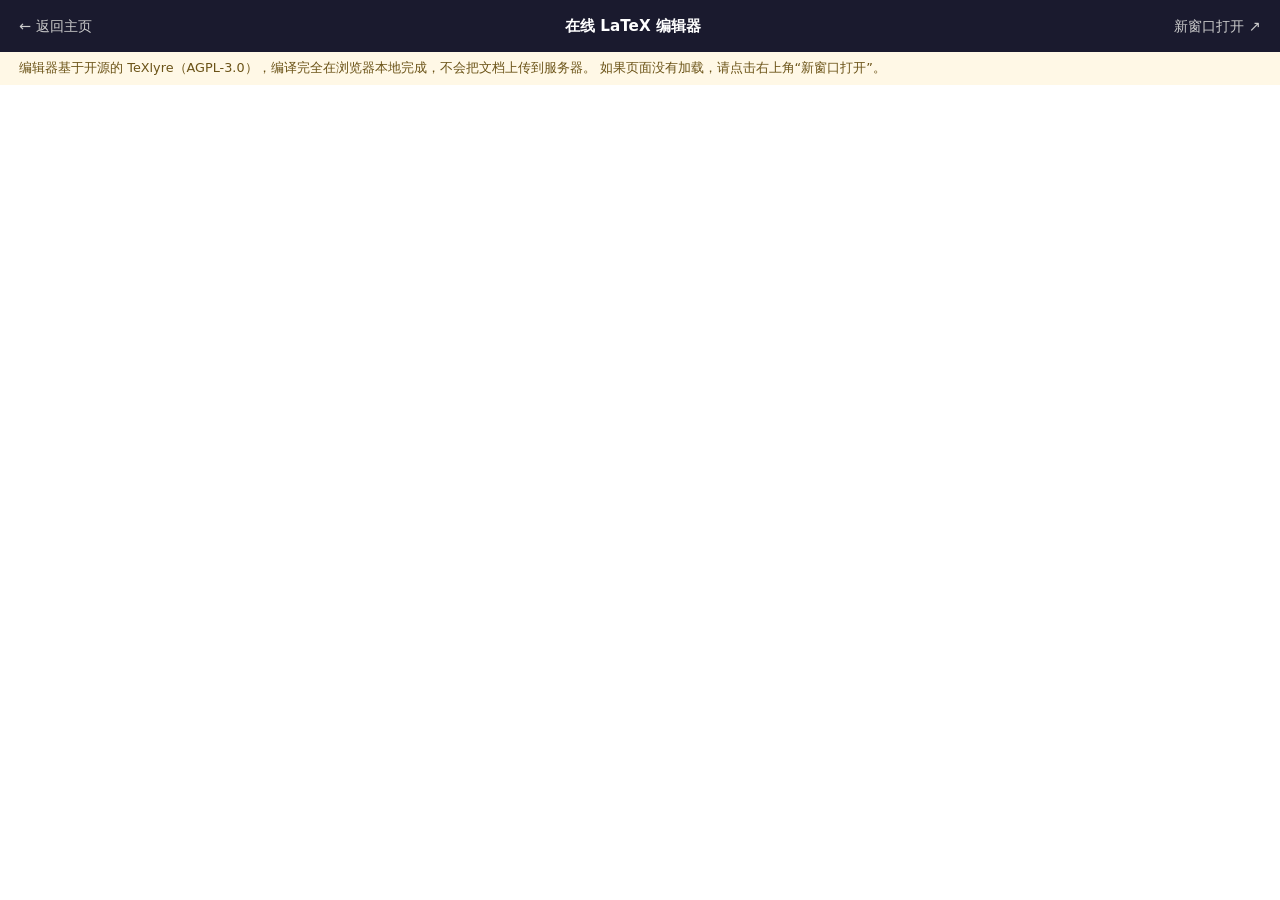
==== latex.html @ 58df98f8 "Add online LaTeX editor page powered by TeXlyre" ====
<!doctype html>
<html lang="zh-CN">
  <head>
    <meta charset="utf-8" />
    <meta name="viewport" content="width=device-width, initial-scale=1" />
    <title>在线 LaTeX 编辑器 - 课题组网站</title>
    <meta name="description" content="在浏览器中直接编写并编译 LaTeX，支持多文件、BibTeX 与 PDF 预览。" />
    <style>
      *, *::before, *::after { box-sizing: border-box; margin: 0; padding: 0; }
      html, body { height: 100%; }
      body {
        font-family: system-ui, -apple-system, "PingFang SC", "Microsoft YaHei", sans-serif;
        background: #f5f5f5; color: #222;
        display: flex; flex-direction: column; min-height: 100%;
      }
      .latex-topbar {
        display: flex; align-items: center; justify-content: space-between;
        gap: 1rem; padding: 0 1.2rem; height: 52px; flex: 0 0 auto;
        background: #1a1a2e; color: #fff;
      }
      .latex-topbar a { color: #ccc; text-decoration: none; font-size: .9rem; white-space: nowrap; }
      .latex-topbar a:hover { color: #fff; }
      .latex-topbar strong { font-size: .95rem; }
      .latex-frame-wrap { flex: 1 1 auto; min-height: 0; position: relative; }
      .latex-frame-wrap iframe {
        position: absolute; inset: 0; width: 100%; height: 100%;
        border: 0; background: #fff;
      }
      .latex-notice { padding: .5rem 1.2rem; background: #fff8e6; color: #6b5317; font-size: .8rem; flex: 0 0 auto; }
      .latex-notice a { color: #1a1a2e; }
      @media (max-width: 720px) {
        .latex-topbar { padding: 0 .8rem; }
        .latex-topbar strong { font-size: .85rem; }
      }
    </style>
  </head>
  <body>
    <header class="latex-topbar" aria-label="LaTeX editor navigation">
      <a href="index.html">← 返回主页</a>
      <strong>在线 LaTeX 编辑器</strong>
      <a href="https://texlyre.github.io/texlyre/" target="_blank" rel="noreferrer">新窗口打开 ↗</a>
    </header>

    <p class="latex-notice">
      编辑器基于开源的 TeXlyre（AGPL-3.0），编译完全在浏览器本地完成，不会把文档上传到服务器。
      如果页面没有加载，请点击右上角“新窗口打开”。
    </p>

    <main class="latex-frame-wrap" aria-label="LaTeX editor">
      <iframe
        src="https://texlyre.github.io/texlyre/"
        title="在线 LaTeX 编辑器"
        allow="clipboard-read; clipboard-write; fullscreen; web-share; encrypted-media"
        referrerpolicy="no-referrer"
        loading="eager"
      ></iframe>
    </main>
  </body>
</html>
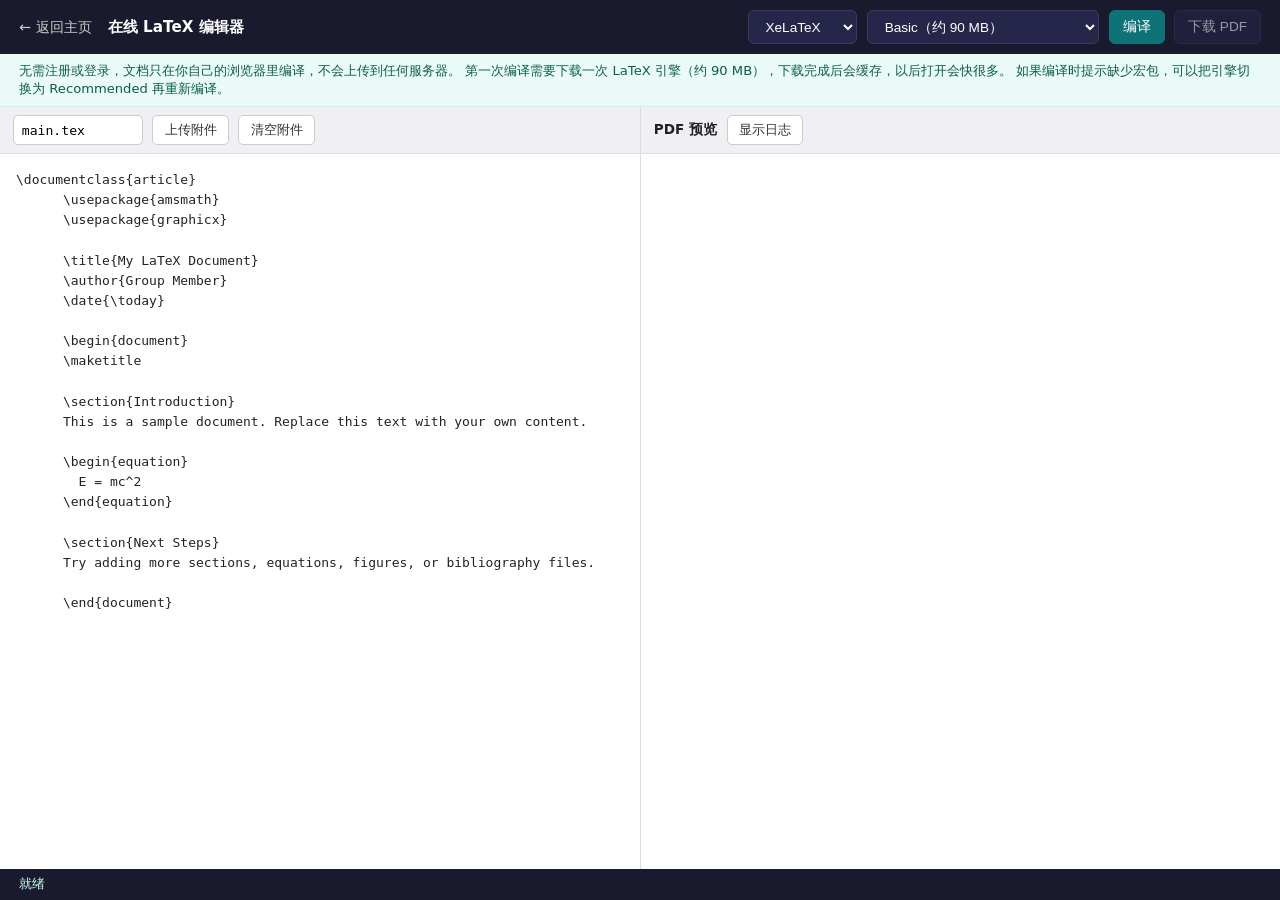
==== commit 6aabe053: "Replace TeXlyre iframe with login-free browser LaTeX editor" ====
--- a/latex.html
+++ b/latex.html
@@ -4,7 +4,10 @@
     <meta charset="utf-8" />
     <meta name="viewport" content="width=device-width, initial-scale=1" />
     <title>在线 LaTeX 编辑器 - 课题组网站</title>
-    <meta name="description" content="在浏览器中直接编写并编译 LaTeX，支持多文件、BibTeX 与 PDF 预览。" />
+    <meta
+      name="description"
+      content="无需登录的在线 LaTeX 编辑器：浏览器本地编译，支持多文件、BibTeX 与 PDF 预览。"
+    />
     <style>
       *, *::before, *::after { box-sizing: border-box; margin: 0; padding: 0; }
       html, body { height: 100%; }
@@ -13,47 +16,482 @@
         background: #f5f5f5; color: #222;
         display: flex; flex-direction: column; min-height: 100%;
       }
-      .latex-topbar {
+
+      /* top bar */
+      .topbar {
         display: flex; align-items: center; justify-content: space-between;
-        gap: 1rem; padding: 0 1.2rem; height: 52px; flex: 0 0 auto;
-        background: #1a1a2e; color: #fff;
-      }
-      .latex-topbar a { color: #ccc; text-decoration: none; font-size: .9rem; white-space: nowrap; }
-      .latex-topbar a:hover { color: #fff; }
-      .latex-topbar strong { font-size: .95rem; }
-      .latex-frame-wrap { flex: 1 1 auto; min-height: 0; position: relative; }
-      .latex-frame-wrap iframe {
-        position: absolute; inset: 0; width: 100%; height: 100%;
-        border: 0; background: #fff;
-      }
-      .latex-notice { padding: .5rem 1.2rem; background: #fff8e6; color: #6b5317; font-size: .8rem; flex: 0 0 auto; }
-      .latex-notice a { color: #1a1a2e; }
-      @media (max-width: 720px) {
-        .latex-topbar { padding: 0 .8rem; }
-        .latex-topbar strong { font-size: .85rem; }
+        gap: 1rem; padding: 0 1.2rem; height: 54px; flex: 0 0 auto;
+        background: #1a1a2e; color: #fff; flex-wrap: wrap;
+      }
+      .topbar-left { display: flex; align-items: center; gap: 1rem; min-width: 0; }
+      .topbar-left a { color: #ccc; text-decoration: none; font-size: .9rem; white-space: nowrap; }
+      .topbar-left a:hover { color: #fff; }
+      .topbar-left strong { font-size: .95rem; white-space: nowrap; }
+      .topbar-controls { display: flex; align-items: center; gap: .6rem; flex-wrap: wrap; }
+      .topbar-controls select, .topbar-controls button {
+        height: 34px; padding: 0 .8rem; border: 1px solid #3a3a5e; border-radius: 6px;
+        background: #26264a; color: #fff; font-size: .85rem; cursor: pointer;
+      }
+      .topbar-controls select:hover, .topbar-controls button:hover { background: #32325e; }
+      .topbar-controls button.primary { background: #0d7377; border-color: #0d7377; }
+      .topbar-controls button.primary:hover { background: #0b868a; }
+      .topbar-controls button:disabled { opacity: .55; cursor: wait; }
+
+      /* notice */
+      .notice {
+        padding: .5rem 1.2rem; background: #eafaf6; color: #0b5d50;
+        font-size: .82rem; flex: 0 0 auto; border-bottom: 1px solid #d6eee8;
+      }
+
+      /* workspace */
+      .workspace { flex: 1 1 auto; min-height: 0; display: flex; }
+      .pane {
+        flex: 1 1 50%; min-width: 0; display: flex; flex-direction: column;
+        background: #fff;
+      }
+      .pane + .pane { border-left: 1px solid #ddd; }
+      .pane-header {
+        display: flex; align-items: center; gap: .6rem;
+        padding: .5rem .8rem; background: #f0f0f4; border-bottom: 1px solid #ddd;
+        font-size: .85rem; flex: 0 0 auto;
+      }
+      .pane-header input[type="text"] {
+        height: 30px; padding: 0 .5rem; border: 1px solid #ccc; border-radius: 5px;
+        font-size: .82rem; width: 130px; font-family: ui-monospace, SFMono-Regular, Menlo, monospace;
+      }
+      .pane-header button, .pane-header label.btn {
+        height: 30px; padding: 0 .7rem; border: 1px solid #ccc; border-radius: 5px;
+        background: #fff; color: #333; font-size: .8rem; cursor: pointer;
+        display: inline-flex; align-items: center; gap: .3rem;
+      }
+      .pane-header button:hover, .pane-header label.btn:hover { background: #f7f7f7; }
+
+      #source {
+        flex: 1 1 auto; min-height: 0; width: 100%; resize: none; border: 0;
+        padding: 1rem; font-family: ui-monospace, SFMono-Regular, Menlo, Consolas, monospace;
+        font-size: 13px; line-height: 1.55; color: #1f2328; outline: none;
+        white-space: pre; overflow: auto; tab-size: 2;
+      }
+
+      .file-list {
+        flex: 0 1 auto; max-height: 140px; overflow: auto; border-top: 1px solid #eee;
+        padding: .4rem .8rem; font-size: .8rem; background: #fafafa;
+      }
+      .file-list:empty { display: none; }
+      .file-item {
+        display: flex; align-items: center; justify-content: space-between;
+        gap: .6rem; padding: .2rem 0; border-bottom: 1px dashed #eee;
+      }
+      .file-item span { overflow: hidden; text-overflow: ellipsis; white-space: nowrap; }
+      .file-item button {
+        border: 0; background: transparent; color: #b23b3b; cursor: pointer;
+        font-size: .78rem; padding: .1rem .3rem;
+      }
+
+      .preview-wrap { flex: 1 1 auto; min-height: 0; position: relative; background: #fff; }
+      #pdfPreview { position: absolute; inset: 0; width: 100%; height: 100%; border: 0; }
+      #log {
+        position: absolute; inset: 0; padding: .8rem; overflow: auto; background: #111;
+        color: #d6f5d6; font-family: ui-monospace, SFMono-Regular, Menlo, monospace;
+        font-size: 12px; line-height: 1.5; white-space: pre-wrap; display: none;
+      }
+
+      /* status */
+      .statusbar {
+        display: flex; align-items: center; justify-content: space-between; gap: 1rem;
+        padding: .45rem 1.2rem; background: #1a1a2e; color: #cfe; font-size: .8rem;
+        flex: 0 0 auto;
+      }
+      .statusbar .error { color: #ff9b9b; }
+      .statusbar .ok { color: #8ef0c0; }
+      #progress { color: #ffd479; }
+
+      @media (max-width: 820px) {
+        .workspace { flex-direction: column; }
+        .pane + .pane { border-left: 0; border-top: 1px solid #ddd; }
+        .pane { flex: 1 1 50%; }
+        .topbar { padding: .5rem .8rem; }
       }
     </style>
   </head>
   <body>
-    <header class="latex-topbar" aria-label="LaTeX editor navigation">
-      <a href="index.html">← 返回主页</a>
-      <strong>在线 LaTeX 编辑器</strong>
-      <a href="https://texlyre.github.io/texlyre/" target="_blank" rel="noreferrer">新窗口打开 ↗</a>
+    <header class="topbar" aria-label="LaTeX editor navigation">
+      <div class="topbar-left">
+        <a href="index.html">← 返回主页</a>
+        <strong>在线 LaTeX 编辑器</strong>
+      </div>
+      <div class="topbar-controls">
+        <select id="engine" aria-label="LaTeX engine">
+          <option value="xelatex">XeLaTeX</option>
+          <option value="pdflatex">pdfLaTeX</option>
+          <option value="lualatex">LuaLaTeX</option>
+        </select>
+        <select id="bundle" aria-label="TeX Live bundle">
+          <option value="basic">Basic（约 90 MB）</option>
+          <option value="recommended">Recommended（约 200 MB）</option>
+        </select>
+        <button id="compileBtn" class="primary" type="button">编译</button>
+        <button id="downloadBtn" type="button" disabled>下载 PDF</button>
+      </div>
     </header>
 
-    <p class="latex-notice">
-      编辑器基于开源的 TeXlyre（AGPL-3.0），编译完全在浏览器本地完成，不会把文档上传到服务器。
-      如果页面没有加载，请点击右上角“新窗口打开”。
+    <p class="notice">
+      无需注册或登录，文档只在你自己的浏览器里编译，不会上传到任何服务器。
+      第一次编译需要下载一次 LaTeX 引擎（约 90 MB），下载完成后会缓存，以后打开会快很多。
+      如果编译时提示缺少宏包，可以把引擎切换为 Recommended 再重新编译。
     </p>
 
-    <main class="latex-frame-wrap" aria-label="LaTeX editor">
-      <iframe
-        src="https://texlyre.github.io/texlyre/"
-        title="在线 LaTeX 编辑器"
-        allow="clipboard-read; clipboard-write; fullscreen; web-share; encrypted-media"
-        referrerpolicy="no-referrer"
-        loading="eager"
-      ></iframe>
+    <main class="workspace" aria-label="LaTeX editor workspace">
+      <section class="pane" aria-label="Editor">
+        <div class="pane-header">
+          <input id="mainFilename" type="text" value="main.tex" aria-label="Main file name" />
+          <label class="btn" for="uploadInput">上传附件</label>
+          <button id="clearFilesBtn" type="button">清空附件</button>
+        </div>
+        <textarea
+          id="source"
+          spellcheck="false"
+          aria-label="LaTeX source"
+        ></textarea>
+        <div id="fileList" class="file-list" aria-label="Uploaded files"></div>
+      </section>
+
+      <section class="pane" aria-label="Preview">
+        <div class="pane-header">
+          <strong>PDF 预览</strong>
+          <button id="toggleLogBtn" type="button">显示日志</button>
+        </div>
+        <div class="preview-wrap">
+          <iframe id="pdfPreview" title="PDF preview"></iframe>
+          <pre id="log" aria-label="Compile log"></pre>
+        </div>
+      </section>
     </main>
+
+    <footer class="statusbar">
+      <span id="status">就绪</span>
+      <span id="progress"></span>
+    </footer>
+
+    <input id="uploadInput" type="file" multiple hidden />
+
+    <script type="module">
+      import {
+        BusyTexRunner,
+        XeLatex,
+        PdfLatex,
+        LuaLatex,
+      } from "./assets/texlyre-busytex/index.js";
+
+      const $ = (id) => document.getElementById(id);
+      const CORE_BASE = "https://texlyre.github.io/texlyre/core/busytex";
+      const BUNDLES = {
+        basic: {
+          label: "Basic",
+          url: `${CORE_BASE}/texlive-basic.js`,
+        },
+        recommended: {
+          label: "Recommended",
+          url: `${CORE_BASE}/texlive-recommended.js`,
+        },
+      };
+      const STORAGE_KEY = "group-latex-draft-v1";
+
+      const SAMPLE = `\\documentclass{article}
+      \\usepackage{amsmath}
+      \\usepackage{graphicx}
+
+      \\title{My LaTeX Document}
+      \\author{Group Member}
+      \\date{\\today}
+
+      \\begin{document}
+      \\maketitle
+
+      \\section{Introduction}
+      This is a sample document. Replace this text with your own content.
+
+      \\begin{equation}
+        E = mc^2
+      \\end{equation}
+
+      \\section{Next Steps}
+      Try adding more sections, equations, figures, or bibliography files.
+
+      \\end{document}`;
+
+      let runner = null;
+      let runnerBundle = null;
+      let extraFiles = [];
+      let currentPdfUrl = null;
+      let compileStart = 0;
+      let saveTimer = null;
+
+      function setStatus(text, kind = "") {
+        const el = $("status");
+        el.textContent = text;
+        el.className = kind;
+      }
+
+      function setProgress(text) {
+        $("progress").textContent = text || "";
+      }
+
+      function loadDraft() {
+        try {
+          const raw = localStorage.getItem(STORAGE_KEY);
+          if (!raw) return false;
+          const data = JSON.parse(raw);
+          if (typeof data.source === "string") {
+            $("source").value = data.source;
+            $("mainFilename").value = data.mainFilename || "main.tex";
+            extraFiles = Array.isArray(data.extraFiles)
+              ? data.extraFiles.filter((f) => typeof f.content === "string")
+              : [];
+            renderFileList();
+            return true;
+          }
+        } catch (error) {
+          console.warn("Failed to restore draft:", error);
+        }
+        return false;
+      }
+
+      function saveDraft() {
+        const payload = {
+          source: $("source").value,
+          mainFilename: $("mainFilename").value || "main.tex",
+          extraFiles: extraFiles.filter((f) => typeof f.content === "string"),
+        };
+        try {
+          localStorage.setItem(STORAGE_KEY, JSON.stringify(payload));
+        } catch (error) {
+          console.warn("Failed to save draft:", error);
+        }
+      }
+
+      function scheduleSave() {
+        clearTimeout(saveTimer);
+        saveTimer = setTimeout(saveDraft, 500);
+      }
+
+      function renderFileList() {
+        const list = $("fileList");
+        list.textContent = "";
+        extraFiles.forEach((file, index) => {
+          const item = document.createElement("div");
+          item.className = "file-item";
+          const size = file.size
+            ? `${(file.size / 1024).toFixed(1)} KB`
+            : "";
+          const nameSpan = document.createElement("span");
+          nameSpan.textContent = `${file.name} ${size}`;
+          item.appendChild(nameSpan);
+          const remove = document.createElement("button");
+          remove.type = "button";
+          remove.textContent = "移除";
+          remove.addEventListener("click", () => {
+            extraFiles.splice(index, 1);
+            renderFileList();
+            scheduleSave();
+          });
+          item.appendChild(remove);
+          list.appendChild(item);
+        });
+        $("clearFilesBtn").disabled = extraFiles.length === 0;
+      }
+
+      function isTextFile(file) {
+        return (
+          file.type.startsWith("text/") ||
+          /\.(tex|bib|cls|sty|txt|log|json|csv|md|yml|yaml|xml|html)$/i.test(
+            file.name,
+          )
+        );
+      }
+
+      async function addUploadedFiles(fileList) {
+        for (const file of fileList) {
+          try {
+            if (isTextFile(file)) {
+              const content = await file.text();
+              extraFiles.push({ name: file.name, content, size: file.size });
+            } else {
+              const buffer = await file.arrayBuffer();
+              extraFiles.push({
+                name: file.name,
+                content: new Uint8Array(buffer),
+                size: file.size,
+              });
+            }
+          } catch (error) {
+            console.warn("Failed to read uploaded file:", file.name, error);
+          }
+        }
+        renderFileList();
+        scheduleSave();
+        setStatus(`已添加 ${fileList.length} 个附件`, "ok");
+      }
+
+      async function getRunner() {
+        const bundle = $("bundle").value;
+        if (runner && runnerBundle === bundle) return runner;
+
+        if (runner) {
+          runner.terminate();
+          runner = null;
+        }
+
+        setStatus("正在准备 LaTeX 编译引擎…");
+        setProgress("首次使用需要下载引擎，请耐心等待");
+
+        const config = {
+          busytexBasePath: CORE_BASE,
+          preloadDataPackages: [BUNDLES[bundle].url],
+          verbose: true,
+          onDownloadProgress: (p) => {
+            if (p.percent < 100) {
+              setProgress(`正在下载 ${BUNDLES[bundle].label} 引擎：${p.percent}%`);
+            } else {
+              setProgress("引擎下载完成");
+            }
+          },
+        };
+
+        runner = new BusyTexRunner(config);
+        runnerBundle = bundle;
+
+        try {
+          await runner.initialize(true);
+        } catch (error) {
+          console.warn("Worker init failed, falling back to direct init:", error);
+          runner.terminate();
+          runner = new BusyTexRunner(config);
+          await runner.initialize(false);
+        }
+
+        setStatus("编译引擎已就绪，可以开始编译", "ok");
+        setProgress("");
+        return runner;
+      }
+
+      async function compile() {
+        const compileBtn = $("compileBtn");
+        const downloadBtn = $("downloadBtn");
+        const source = $("source").value.trim();
+
+        if (!source) {
+          setStatus("请先输入 LaTeX 代码", "error");
+          return;
+        }
+
+        compileBtn.disabled = true;
+        downloadBtn.disabled = true;
+        setStatus("正在编译…");
+        setProgress("首次编译会稍慢");
+        $("log").textContent = "";
+        $("log").style.display = "none";
+        $("toggleLogBtn").textContent = "显示日志";
+
+        try {
+          const r = await getRunner();
+          const engine = $("engine").value;
+          const tool =
+            engine === "xelatex"
+              ? new XeLatex(r)
+              : engine === "lualatex"
+                ? new LuaLatex(r)
+                : new PdfLatex(r);
+
+          const mainFilename = $("mainFilename").value.trim() || "main.tex";
+          compileStart = performance.now();
+
+          const result = await tool.compile({
+            input: $("source").value,
+            mainTexPath: mainFilename,
+            additionalFiles: extraFiles,
+            bibtex: true,
+            makeindex: true,
+            rerun: true,
+            verbose: "info",
+          });
+
+          if (currentPdfUrl) URL.revokeObjectURL(currentPdfUrl);
+
+          if (result.success && result.pdf) {
+            const blob = new Blob([result.pdf], { type: "application/pdf" });
+            currentPdfUrl = URL.createObjectURL(blob);
+            $("pdfPreview").src = currentPdfUrl;
+            downloadBtn.disabled = false;
+            const seconds = ((performance.now() - compileStart) / 1000).toFixed(1);
+            setStatus(`编译成功，用时 ${seconds} 秒`, "ok");
+            setProgress("");
+            saveDraft();
+          } else {
+            $("log").textContent = result.log || "编译失败，没有返回日志。";
+            $("log").style.display = "block";
+            $("toggleLogBtn").textContent = "隐藏日志";
+            setStatus("编译失败，请查看右侧日志", "error");
+            setProgress("");
+          }
+        } catch (error) {
+          console.error(error);
+          $("log").textContent = String(error?.message || error);
+          $("log").style.display = "block";
+          $("toggleLogBtn").textContent = "隐藏日志";
+          setStatus("编译出错，请查看日志", "error");
+          setProgress("");
+        } finally {
+          compileBtn.disabled = false;
+        }
+      }
+
+      $("compileBtn").addEventListener("click", compile);
+      $("source").addEventListener("keydown", (event) => {
+        if ((event.metaKey || event.ctrlKey) && event.key === "Enter") {
+          event.preventDefault();
+          compile();
+        }
+      });
+      $("source").addEventListener("input", scheduleSave);
+      $("mainFilename").addEventListener("input", scheduleSave);
+      $("uploadInput").addEventListener("change", (event) => {
+        addUploadedFiles(Array.from(event.target.files || []));
+        event.target.value = "";
+      });
+      $("clearFilesBtn").addEventListener("click", () => {
+        extraFiles = [];
+        renderFileList();
+        scheduleSave();
+        setStatus("已清空附件", "ok");
+      });
+      $("toggleLogBtn").addEventListener("click", () => {
+        const log = $("log");
+        const hidden = log.style.display === "none";
+        log.style.display = hidden ? "block" : "none";
+        $("toggleLogBtn").textContent = hidden ? "隐藏日志" : "显示日志";
+      });
+      $("downloadBtn").addEventListener("click", () => {
+        if (!currentPdfUrl) return;
+        const a = document.createElement("a");
+        a.href = currentPdfUrl;
+        a.download = "output.pdf";
+        a.click();
+      });
+      $("bundle").addEventListener("change", () => {
+        if (runner) {
+          runner.terminate();
+          runner = null;
+          runnerBundle = null;
+          setStatus("引擎已重置，下次编译将使用新配置", "ok");
+        }
+      });
+
+      if (!loadDraft()) {
+        $("source").value = SAMPLE;
+      }
+      renderFileList();
+      scheduleSave();
+    </script>
   </body>
 </html>
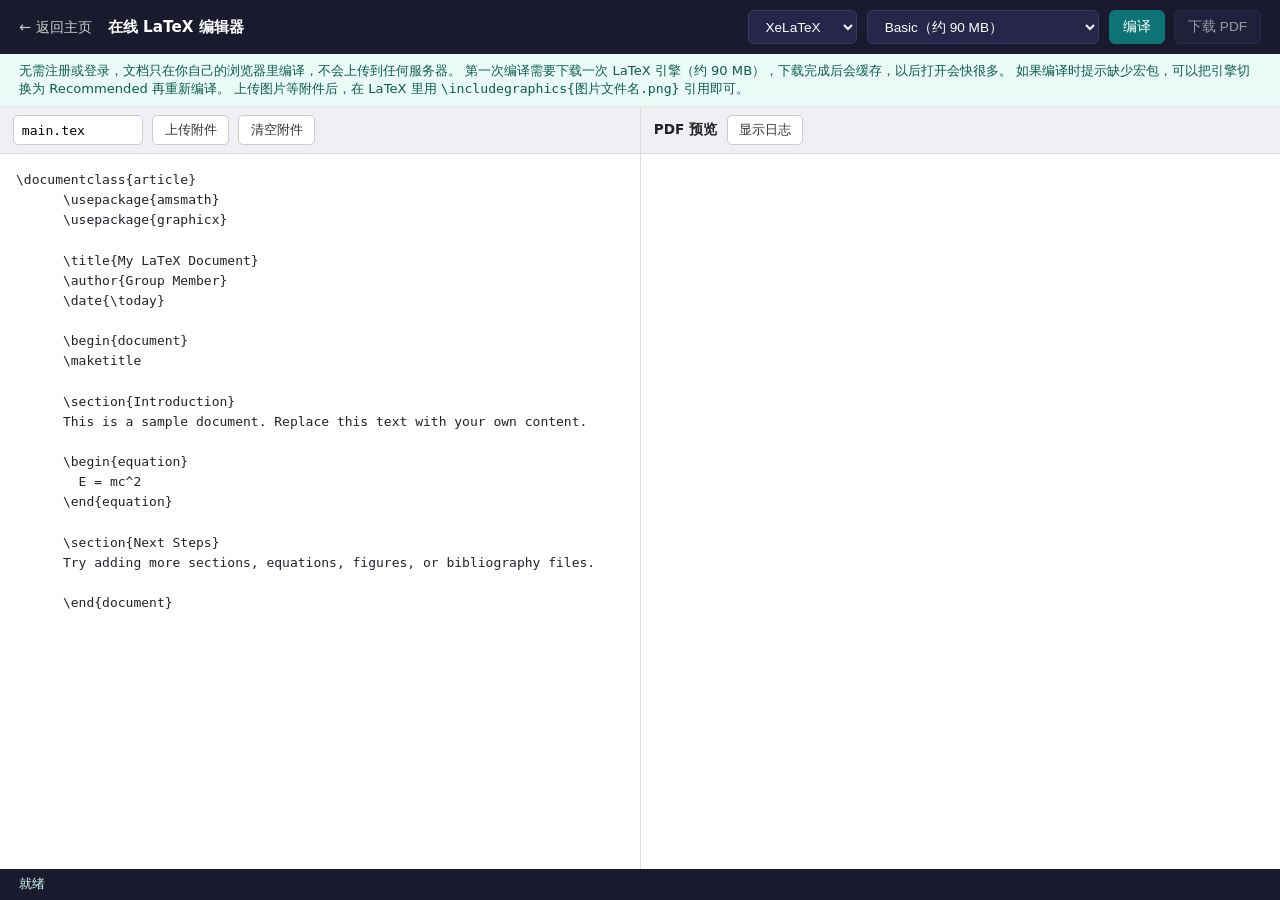
==== commit 1289995c: "Fix uploaded attachment paths and add image usage hint" ====
--- a/latex.html
+++ b/latex.html
@@ -139,6 +139,7 @@
       无需注册或登录，文档只在你自己的浏览器里编译，不会上传到任何服务器。
       第一次编译需要下载一次 LaTeX 引擎（约 90 MB），下载完成后会缓存，以后打开会快很多。
       如果编译时提示缺少宏包，可以把引擎切换为 Recommended 再重新编译。
+      上传图片等附件后，在 LaTeX 里用 <code>\includegraphics{图片文件名.png}</code> 引用即可。
     </p>
 
     <main class="workspace" aria-label="LaTeX editor workspace">
@@ -246,7 +247,9 @@
             $("source").value = data.source;
             $("mainFilename").value = data.mainFilename || "main.tex";
             extraFiles = Array.isArray(data.extraFiles)
-              ? data.extraFiles.filter((f) => typeof f.content === "string")
+              ? data.extraFiles
+                  .map((f) => ({ ...f, path: f.path || f.name }))
+                  .filter((f) => f.path && typeof f.content === "string")
               : [];
             renderFileList();
             return true;
@@ -281,11 +284,12 @@
         extraFiles.forEach((file, index) => {
           const item = document.createElement("div");
           item.className = "file-item";
+          const displayName = file.path || file.name || "";
           const size = file.size
             ? `${(file.size / 1024).toFixed(1)} KB`
             : "";
           const nameSpan = document.createElement("span");
-          nameSpan.textContent = `${file.name} ${size}`;
+          nameSpan.textContent = `${displayName} ${size}`;
           item.appendChild(nameSpan);
           const remove = document.createElement("button");
           remove.type = "button";
@@ -315,11 +319,11 @@
           try {
             if (isTextFile(file)) {
               const content = await file.text();
-              extraFiles.push({ name: file.name, content, size: file.size });
+              extraFiles.push({ path: file.name, content, size: file.size });
             } else {
               const buffer = await file.arrayBuffer();
               extraFiles.push({
-                name: file.name,
+                path: file.name,
                 content: new Uint8Array(buffer),
                 size: file.size,
               });
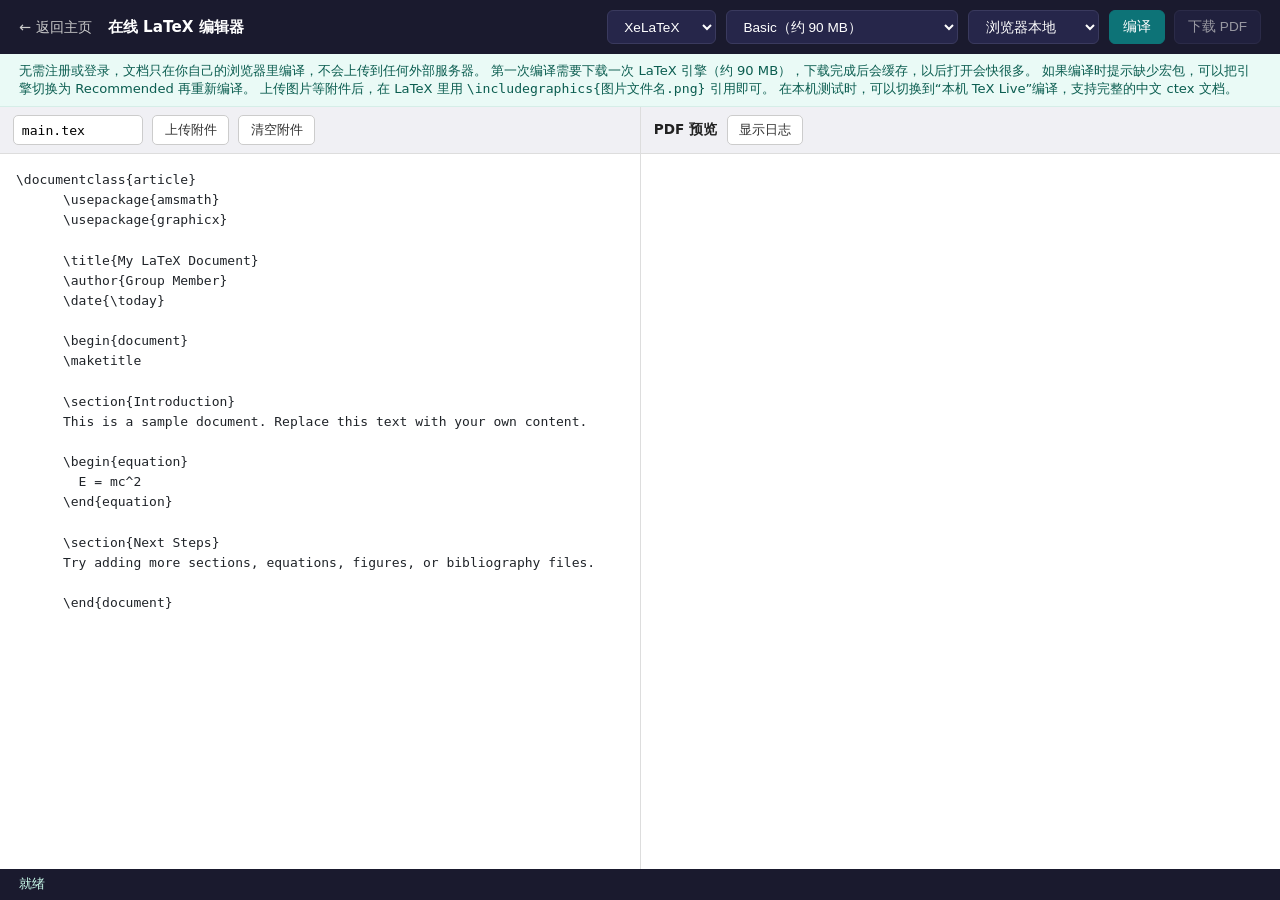
==== commit d90bce3b: "Add local TeX Live compile backend and test project loader" ====
--- a/latex.html
+++ b/latex.html
@@ -130,16 +130,21 @@
           <option value="basic">Basic（约 90 MB）</option>
           <option value="recommended">Recommended（约 200 MB）</option>
         </select>
+        <select id="backend" aria-label="Compile backend">
+          <option value="browser">浏览器本地</option>
+          <option value="server">本机 TeX Live</option>
+        </select>
         <button id="compileBtn" class="primary" type="button">编译</button>
         <button id="downloadBtn" type="button" disabled>下载 PDF</button>
       </div>
     </header>
 
     <p class="notice">
-      无需注册或登录，文档只在你自己的浏览器里编译，不会上传到任何服务器。
+      无需注册或登录，文档只在你自己的浏览器里编译，不会上传到任何外部服务器。
       第一次编译需要下载一次 LaTeX 引擎（约 90 MB），下载完成后会缓存，以后打开会快很多。
       如果编译时提示缺少宏包，可以把引擎切换为 Recommended 再重新编译。
       上传图片等附件后，在 LaTeX 里用 <code>\includegraphics{图片文件名.png}</code> 引用即可。
+      在本机测试时，可以切换到“本机 TeX Live”编译，支持完整的中文 ctex 文档。
     </p>
 
     <main class="workspace" aria-label="LaTeX editor workspace">
@@ -197,6 +202,9 @@
         },
       };
       const STORAGE_KEY = "group-latex-draft-v1";
+      const isLocalHost = ["localhost", "127.0.0.1", "::1"].includes(
+        location.hostname,
+      );
 
       const SAMPLE = `\\documentclass{article}
       \\usepackage{amsmath}
@@ -236,6 +244,15 @@
 
       function setProgress(text) {
         $("progress").textContent = text || "";
+      }
+
+      function bytesToBase64(bytes) {
+        let binary = "";
+        const chunkSize = 0x8000;
+        for (let i = 0; i < bytes.length; i += chunkSize) {
+          binary += String.fromCharCode(...bytes.subarray(i, i + chunkSize));
+        }
+        return btoa(binary);
       }
 
       function loadDraft() {
@@ -337,6 +354,55 @@
         setStatus(`已添加 ${fileList.length} 个附件`, "ok");
       }
 
+      function projectFileUrl(project, rel) {
+        const encodedRel = rel
+          .split("/")
+          .map((part) => encodeURIComponent(part))
+          .join("/");
+        return `./test/${encodeURIComponent(project)}/${encodedRel}`;
+      }
+
+      async function loadProject(project) {
+        const manifestUrl = `./test/${encodeURIComponent(project)}/manifest.json`;
+        const manifestRes = await fetch(manifestUrl);
+        if (!manifestRes.ok) {
+          throw new Error(`找不到测试项目 ${project}`);
+        }
+        const manifest = await manifestRes.json();
+        const mainPath = manifest.main || "main.tex";
+
+        const mainRes = await fetch(projectFileUrl(project, mainPath));
+        if (!mainRes.ok) {
+          throw new Error(`无法读取 ${mainPath}`);
+        }
+
+        $("source").value = await mainRes.text();
+        $("mainFilename").value = mainPath.split("/").pop() || "main.tex";
+        extraFiles = [];
+
+        for (const rel of manifest.files || []) {
+          if (rel === mainPath) continue;
+          const res = await fetch(projectFileUrl(project, rel));
+          if (!res.ok) continue;
+          const isText = /\.(tex|bib|cls|sty|txt|log|json|csv|md)$/i.test(rel);
+          if (isText) {
+            const content = await res.text();
+            extraFiles.push({ path: rel, content, size: content.length });
+          } else {
+            const buffer = await res.arrayBuffer();
+            extraFiles.push({
+              path: rel,
+              content: new Uint8Array(buffer),
+              size: buffer.byteLength,
+            });
+          }
+        }
+
+        renderFileList();
+        setStatus(`已加载测试项目：${project}`, "ok");
+        scheduleSave();
+      }
+
       async function getRunner() {
         const bundle = $("bundle").value;
         if (runner && runnerBundle === bundle) return runner;
@@ -379,6 +445,74 @@
         return runner;
       }
 
+      async function compileViaServer() {
+        const compileBtn = $("compileBtn");
+        const downloadBtn = $("downloadBtn");
+        const mainFilename = $("mainFilename").value.trim() || "main.tex";
+        const files = [
+          { path: mainFilename, encoding: "utf8", data: $("source").value },
+          ...extraFiles.map((f) => ({
+            path: f.path,
+            encoding: typeof f.content === "string" ? "utf8" : "base64",
+            data:
+              typeof f.content === "string"
+                ? f.content
+                : bytesToBase64(f.content),
+          })),
+        ];
+
+        compileBtn.disabled = true;
+        downloadBtn.disabled = true;
+        $("log").textContent = "";
+        $("log").style.display = "none";
+        $("toggleLogBtn").textContent = "显示日志";
+        setStatus("正在用本机 TeX Live 编译…");
+        setProgress("");
+
+        try {
+          compileStart = performance.now();
+          const response = await fetch("/compile", {
+            method: "POST",
+            headers: { "Content-Type": "application/json" },
+            body: JSON.stringify({ main: mainFilename, files }),
+          });
+
+          if (!response.ok) {
+            const text = await response.text();
+            $("log").textContent =
+              text || `服务器返回错误（HTTP ${response.status}）`;
+            $("log").style.display = "block";
+            $("toggleLogBtn").textContent = "隐藏日志";
+            setStatus("编译失败，请查看右侧日志", "error");
+            setProgress("");
+            return;
+          }
+
+          const blob = await response.blob();
+          if (blob.type !== "application/pdf") {
+            throw new Error("服务器没有返回 PDF");
+          }
+
+          if (currentPdfUrl) URL.revokeObjectURL(currentPdfUrl);
+          currentPdfUrl = URL.createObjectURL(blob);
+          $("pdfPreview").src = currentPdfUrl;
+          downloadBtn.disabled = false;
+          const seconds = ((performance.now() - compileStart) / 1000).toFixed(1);
+          setStatus(`编译成功，用时 ${seconds} 秒`, "ok");
+          setProgress("");
+          saveDraft();
+        } catch (error) {
+          console.error(error);
+          $("log").textContent = String(error?.message || error);
+          $("log").style.display = "block";
+          $("toggleLogBtn").textContent = "隐藏日志";
+          setStatus("编译出错，请查看日志", "error");
+          setProgress("");
+        } finally {
+          compileBtn.disabled = false;
+        }
+      }
+
       async function compile() {
         const compileBtn = $("compileBtn");
         const downloadBtn = $("downloadBtn");
@@ -386,6 +520,11 @@
 
         if (!source) {
           setStatus("请先输入 LaTeX 代码", "error");
+          return;
+        }
+
+        if ($("backend").value === "server") {
+          await compileViaServer();
           return;
         }
 
@@ -496,6 +635,32 @@
       }
       renderFileList();
       scheduleSave();
+
+      const backendSelect = $("backend");
+      if (!isLocalHost) {
+        const serverOption = backendSelect.querySelector(
+          'option[value="server"]',
+        );
+        if (serverOption) serverOption.disabled = true;
+      } else {
+        backendSelect.value = "server";
+      }
+
+      const params = new URLSearchParams(location.search);
+      const project = params.get("project");
+      if (project) {
+        loadProject(project)
+          .then(() => {
+            if (params.get("autocompile") === "1" && isLocalHost) {
+              backendSelect.value = "server";
+              compile();
+            }
+          })
+          .catch((error) => {
+            console.error(error);
+            setStatus(`测试项目加载失败：${error.message}`, "error");
+          });
+      }
     </script>
   </body>
 </html>
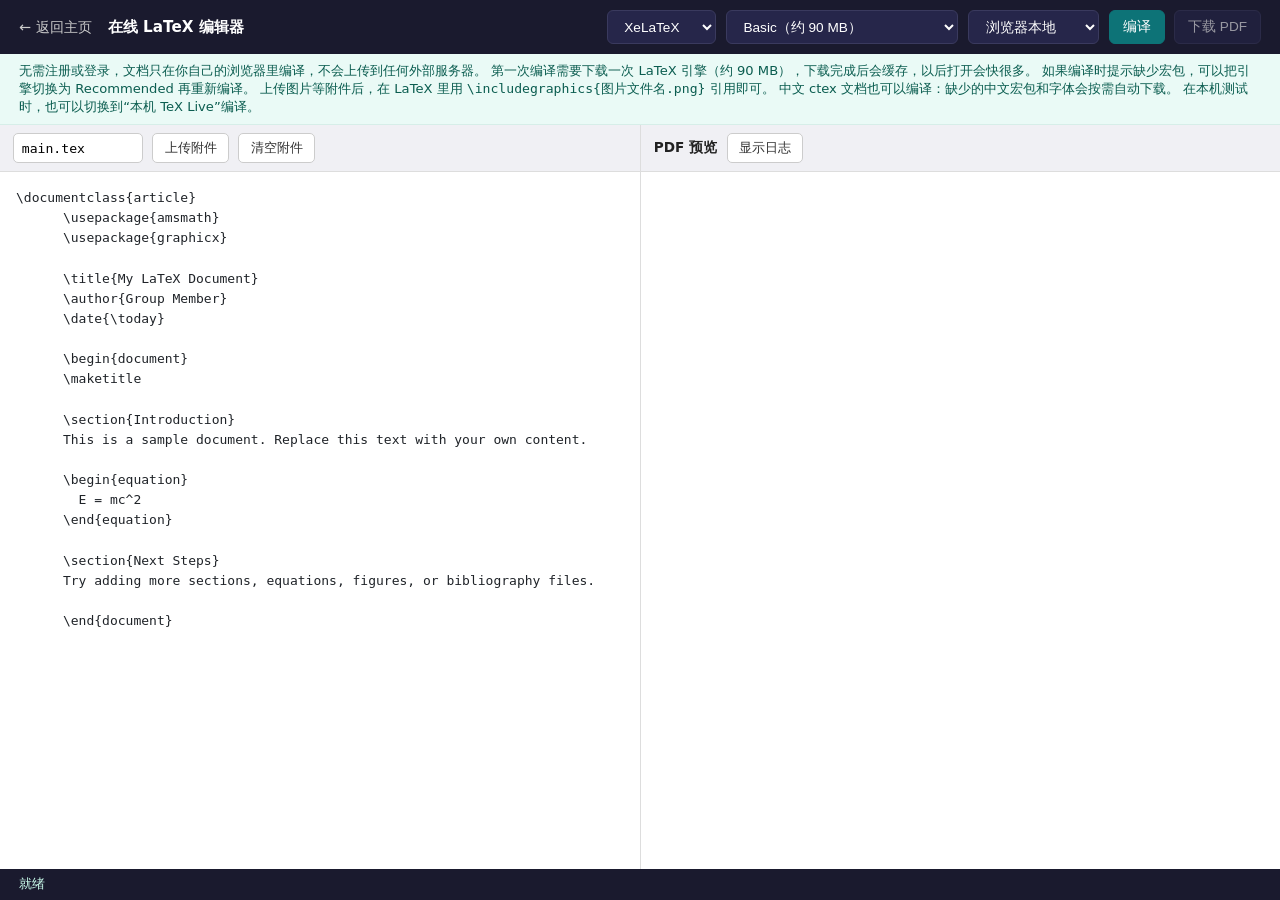
==== commit 6773c2c8: "Add Chinese font support and patched BusyTeX engine for in-browser ctex compilation" ====
--- a/latex.html
+++ b/latex.html
@@ -42,6 +42,8 @@
         padding: .5rem 1.2rem; background: #eafaf6; color: #0b5d50;
         font-size: .82rem; flex: 0 0 auto; border-bottom: 1px solid #d6eee8;
       }
+      .file-notice { background: #fff0e0; color: #7a3e00; border-bottom-color: #f0d5b8; }
+      .file-notice a { color: #1a1a2e; font-weight: 600; }
 
       /* workspace */
       .workspace { flex: 1 1 auto; min-height: 0; display: flex; }
@@ -144,7 +146,14 @@
       第一次编译需要下载一次 LaTeX 引擎（约 90 MB），下载完成后会缓存，以后打开会快很多。
       如果编译时提示缺少宏包，可以把引擎切换为 Recommended 再重新编译。
       上传图片等附件后，在 LaTeX 里用 <code>\includegraphics{图片文件名.png}</code> 引用即可。
-      在本机测试时，可以切换到“本机 TeX Live”编译，支持完整的中文 ctex 文档。
+      中文 ctex 文档也可以编译：缺少的中文宏包和字体会按需自动下载。
+      在本机测试时，也可以切换到“本机 TeX Live”编译。
+    </p>
+
+    <p id="fileModeNotice" class="notice file-notice" hidden>
+      当前打开的是电脑本地文件，浏览器不允许在这种模式下加载编译功能。
+      请改用本机测试地址：
+      <a href="http://127.0.0.1:8123/latex.html">http://127.0.0.1:8123/latex.html</a>
     </p>
 
     <main class="workspace" aria-label="LaTeX editor workspace">
@@ -191,6 +200,16 @@
 
       const $ = (id) => document.getElementById(id);
       const CORE_BASE = "https://texlyre.github.io/texlyre/core/busytex";
+      const REMOTE_TEXLIVE_ENDPOINT = "https://texlive2026.texlyre.org";
+      const LOCAL_BUSYTEX_JS = "./assets/busytex/busytex.js";
+      const CHINESE_FONTS = [
+        { path: "FandolSong-Regular.otf", url: "./assets/fonts/FandolSong-Regular.otf" },
+        { path: "FandolSong-Bold.otf", url: "./assets/fonts/FandolSong-Bold.otf" },
+        { path: "FandolHei-Regular.otf", url: "./assets/fonts/FandolHei-Regular.otf" },
+        { path: "FandolHei-Bold.otf", url: "./assets/fonts/FandolHei-Bold.otf" },
+        { path: "FandolKai-Regular.otf", url: "./assets/fonts/FandolKai-Regular.otf" },
+        { path: "FandolFang-Regular.otf", url: "./assets/fonts/FandolFang-Regular.otf" },
+      ];
       const BUNDLES = {
         basic: {
           label: "Basic",
@@ -254,6 +273,125 @@
         }
         return btoa(binary);
       }
+
+      BusyTexRunner.prototype.initializeDirect = async function () {
+        const pipelineScript = `${this.config.busytexBasePath}/busytex_pipeline.js`;
+        await new Promise((resolve, reject) => {
+          const script = document.createElement("script");
+          script.src = pipelineScript;
+          script.onload = resolve;
+          script.onerror = () =>
+            reject(new Error("Failed to load BusyTeX pipeline"));
+          document.head.appendChild(script);
+        });
+
+        const BusytexPipeline = window.BusytexPipeline;
+        const busytexJs = LOCAL_BUSYTEX_JS;
+        const busytexWasm = `${this.config.busytexBasePath}/busytex.wasm`;
+
+        this.busytexPipeline = new BusytexPipeline(
+          busytexJs,
+          busytexWasm,
+          this.config.preloadDataPackages,
+          this.config.catalogDataPackages,
+          [],
+          (msg) => {
+            this.logger.debug(msg);
+            this.reportDownloadProgress(msg);
+          },
+          (versions) => this.logger.debug("Applet versions:", versions),
+          true,
+          BusytexPipeline.ScriptLoaderDocument,
+        );
+        await this.busytexPipeline.on_initialized_promise;
+      };
+
+      BusyTexRunner.prototype.initializeWorker = async function () {
+        const remoteWorkerUrl = `${this.config.busytexBasePath}/busytex_worker.js`;
+        const remotePipelineUrl = `${this.config.busytexBasePath}/busytex_pipeline.js`;
+        const [pipelineCode, workerCode] = await Promise.all([
+          fetch(remotePipelineUrl).then((response) => {
+            if (!response.ok) throw new Error("Failed to load BusyTeX pipeline");
+            return response.text();
+          }),
+          fetch(remoteWorkerUrl).then((response) => {
+            if (!response.ok) throw new Error("Failed to load BusyTeX worker");
+            return response.text();
+          }),
+        ]);
+        const combinedCode =
+          pipelineCode +
+          "\n" +
+          workerCode.replace(
+            /importScripts\(['"]busytex_pipeline\.js['"]\);\s*/,
+            "",
+          );
+        const blob = new Blob([combinedCode], { type: "text/javascript" });
+        const workerUrl = URL.createObjectURL(blob);
+
+        return new Promise((resolve, reject) => {
+          let worker;
+          try {
+            worker = new Worker(workerUrl);
+          } catch (error) {
+            URL.revokeObjectURL(workerUrl);
+            reject(error);
+            return;
+          }
+          URL.revokeObjectURL(workerUrl);
+          this.worker = worker;
+
+          let settled = false;
+          let timeout;
+          const settle = (callback) => {
+            if (settled) return;
+            settled = true;
+            clearTimeout(timeout);
+            callback();
+          };
+          const resetTimeout = () => {
+            clearTimeout(timeout);
+            timeout = setTimeout(() => {
+              settle(() =>
+                reject(new Error("Timeout waiting for BusyTeX worker to initialize")),
+              );
+            }, 120000);
+          };
+          resetTimeout();
+
+          worker.onmessage = ({ data }) => {
+            if (settled) return;
+            if (data.initialized) {
+              settle(() => {
+                this.logger.debug("BusyTeX worker initialized:", data.initialized);
+                resolve();
+              });
+            } else if (data.exception) {
+              settle(() => reject(new Error(data.exception)));
+            } else if (data.print) {
+              if (this.reportDownloadProgress(data.print)) resetTimeout();
+            }
+          };
+          worker.onerror = (error) => {
+            error.preventDefault();
+            settle(() =>
+              reject(new Error("BusyTeX worker failed to initialize")),
+            );
+          };
+
+          const { jsFile, wasmFile } = this.getEngineAssetNames();
+          const busytexJs = LOCAL_BUSYTEX_JS;
+          const busytexWasm = `${this.config.busytexBasePath}/${wasmFile}`;
+          worker.postMessage({
+            busytex_js: busytexJs,
+            busytex_wasm: busytexWasm,
+            preload_data_packages_js: this.config.preloadDataPackages,
+            data_packages_js: this.config.catalogDataPackages,
+            texmf_local: [],
+            preload: true,
+          });
+        });
+      };
 
       function loadDraft() {
         try {
@@ -513,6 +651,39 @@
         }
       }
 
+      function isChineseDocument(source) {
+        return /\\documentclass(?:\[[^\]]*\])?\{ctex|\\usepackage(?:\[[^\]]*\])?\{[^}]*ctex|\\usepackage(?:\[[^\]]*\])?\{[^}]*xeCJK/i.test(
+          source,
+        );
+      }
+
+      function prepareChineseSource(source) {
+        if (!isChineseDocument(source) || source.includes("\\setCJKmainfont")) {
+          return source;
+        }
+        const setup =
+          "\n\\setCJKmainfont[Path=./, BoldFont=FandolSong-Bold.otf, ItalicFont=FandolKai-Regular.otf]{FandolSong-Regular.otf}\n" +
+          "\\setCJKsansfont[Path=./, BoldFont=FandolHei-Bold.otf]{FandolHei-Regular.otf}\n" +
+          "\\setCJKmonofont[Path=./]{FandolFang-Regular.otf}\n";
+        return source.replace(/\\begin\{document\}/, `${setup}\\begin{document}`);
+      }
+
+      async function addChineseFonts(files) {
+        const existing = new Set(files.map((f) => f.path));
+        for (const font of CHINESE_FONTS) {
+          if (existing.has(font.path)) continue;
+          const response = await fetch(font.url);
+          if (!response.ok) continue;
+          const buffer = await response.arrayBuffer();
+          files.push({
+            path: font.path,
+            content: new Uint8Array(buffer),
+            size: buffer.byteLength,
+          });
+        }
+        return files;
+      }
+
       async function compile() {
         const compileBtn = $("compileBtn");
         const downloadBtn = $("downloadBtn");
@@ -547,12 +718,18 @@
                 : new PdfLatex(r);
 
           const mainFilename = $("mainFilename").value.trim() || "main.tex";
+          const browserSource = prepareChineseSource($("source").value);
+          const browserFiles = extraFiles.slice();
+          if (isChineseDocument($("source").value)) {
+            await addChineseFonts(browserFiles);
+          }
           compileStart = performance.now();
 
           const result = await tool.compile({
-            input: $("source").value,
+            input: browserSource,
             mainTexPath: mainFilename,
-            additionalFiles: extraFiles,
+            additionalFiles: browserFiles,
+            remoteEndpoint: REMOTE_TEXLIVE_ENDPOINT,
             bibtex: true,
             makeindex: true,
             rerun: true,
@@ -645,14 +822,25 @@
       } else {
         backendSelect.value = "server";
       }
+      if (location.protocol === "file:") {
+        $("fileModeNotice").hidden = false;
+      }
 
       const params = new URLSearchParams(location.search);
+      const requestedBackend = params.get("backend");
+      if (requestedBackend) {
+        const option = backendSelect.querySelector(
+          `option[value="${requestedBackend}"]`,
+        );
+        if (option && !option.disabled) {
+          backendSelect.value = requestedBackend;
+        }
+      }
       const project = params.get("project");
       if (project) {
         loadProject(project)
           .then(() => {
-            if (params.get("autocompile") === "1" && isLocalHost) {
-              backendSelect.value = "server";
+            if (params.get("autocompile") === "1") {
               compile();
             }
           })
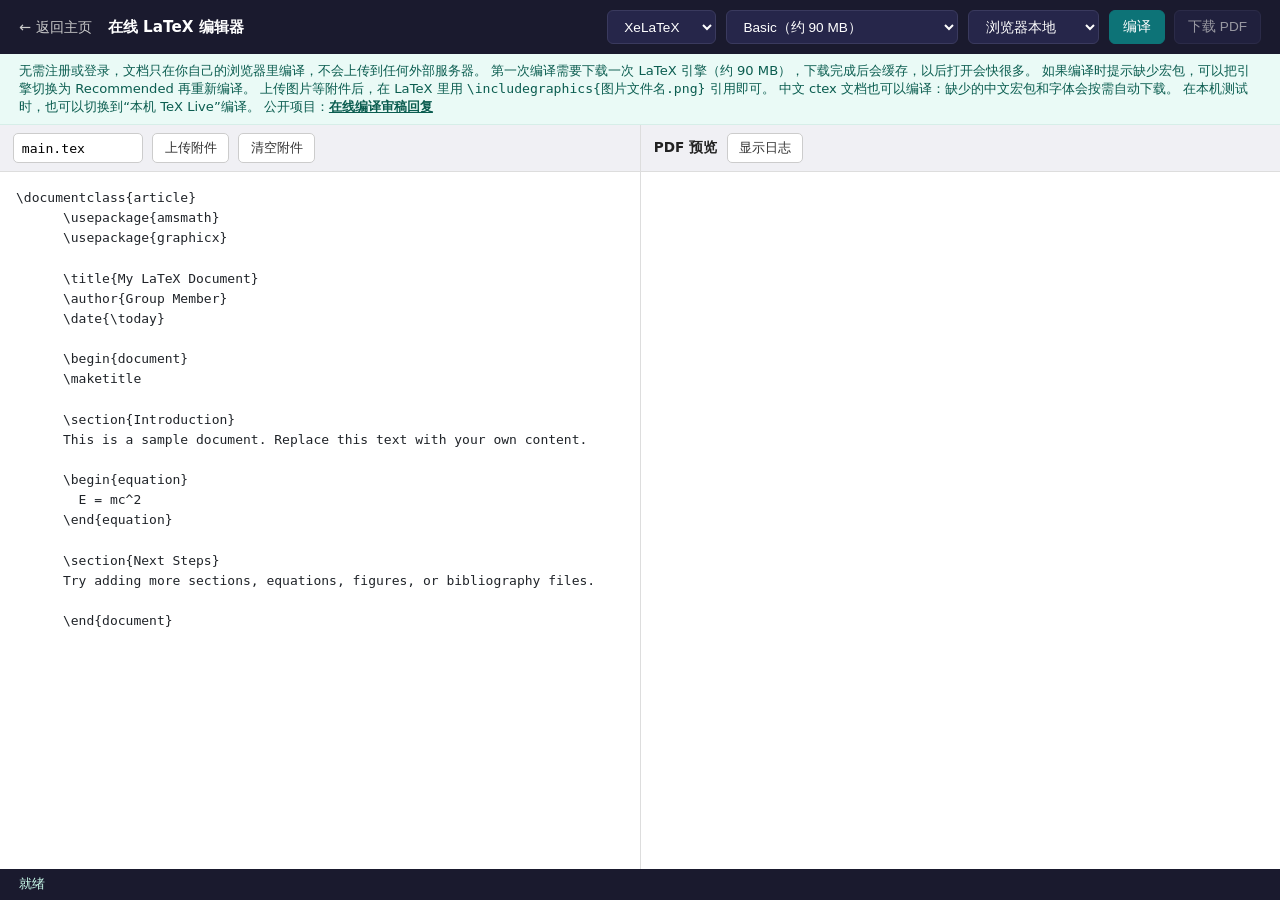
==== commit 20f3d390: "Publish reviewer response project with online compile entry" ====
--- a/latex.html
+++ b/latex.html
@@ -42,6 +42,7 @@
         padding: .5rem 1.2rem; background: #eafaf6; color: #0b5d50;
         font-size: .82rem; flex: 0 0 auto; border-bottom: 1px solid #d6eee8;
       }
+      .notice a { color: #0b5d50; font-weight: 600; }
       .file-notice { background: #fff0e0; color: #7a3e00; border-bottom-color: #f0d5b8; }
       .file-notice a { color: #1a1a2e; font-weight: 600; }
 
@@ -148,6 +149,7 @@
       上传图片等附件后，在 LaTeX 里用 <code>\includegraphics{图片文件名.png}</code> 引用即可。
       中文 ctex 文档也可以编译：缺少的中文宏包和字体会按需自动下载。
       在本机测试时，也可以切换到“本机 TeX Live”编译。
+      公开项目：<a href="latex.html?project=reviewer_response_R1&amp;autocompile=1&amp;backend=browser">在线编译审稿回复</a>
     </p>
 
     <p id="fileModeNotice" class="notice file-notice" hidden>
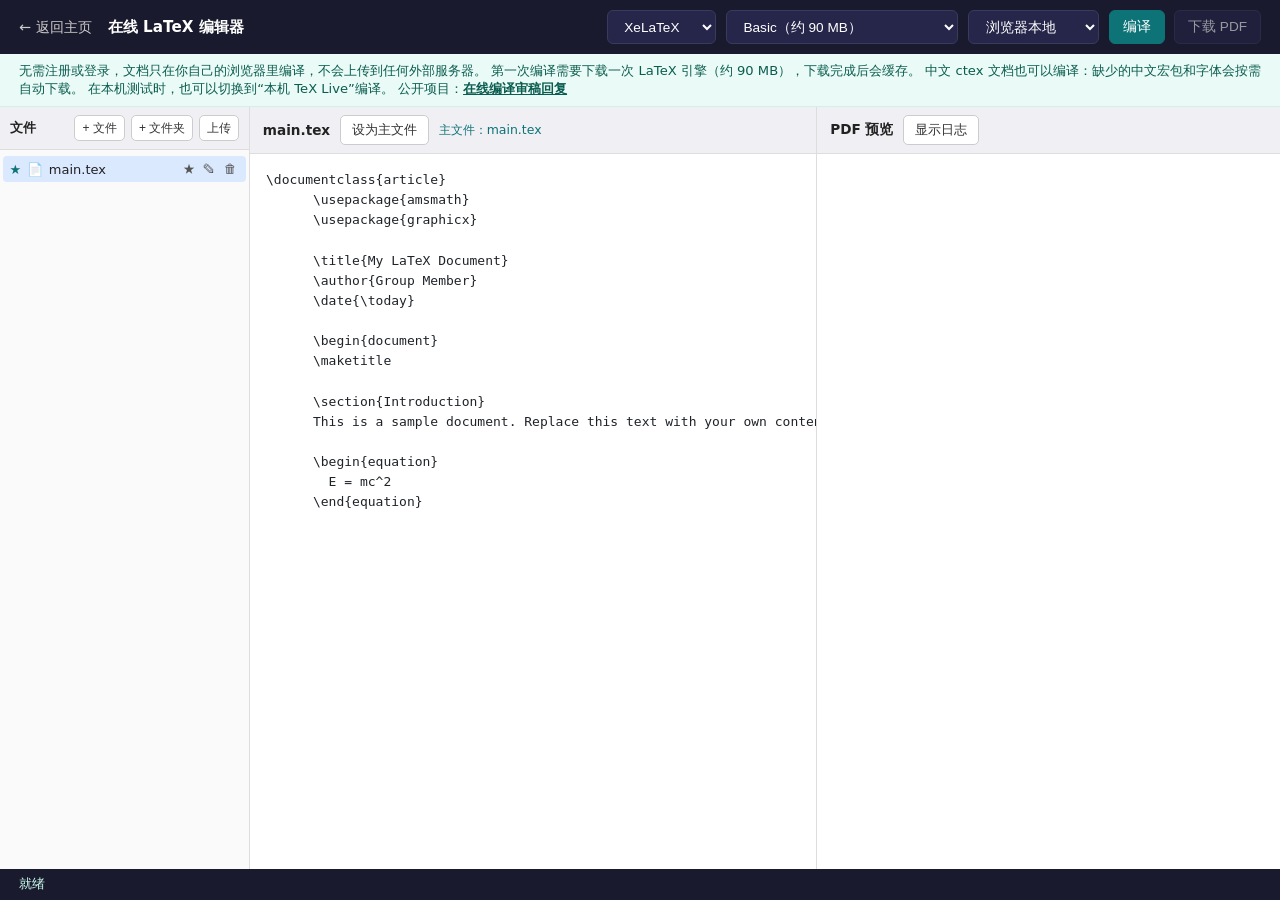
==== commit 0d6099f0: "Add Overleaf-style file tree editor with self-hosted Chinese TeX packages" ====
--- a/latex.html
+++ b/latex.html
@@ -6,7 +6,7 @@
     <title>在线 LaTeX 编辑器 - 课题组网站</title>
     <meta
       name="description"
-      content="无需登录的在线 LaTeX 编辑器：浏览器本地编译，支持多文件、BibTeX 与 PDF 预览。"
+      content="无需登录的在线 LaTeX 编辑器：浏览器本地编译，支持文件树、多文件、中文 ctex 与 PDF 预览。"
     />
     <style>
       *, *::before, *::after { box-sizing: border-box; margin: 0; padding: 0; }
@@ -17,7 +17,6 @@
         display: flex; flex-direction: column; min-height: 100%;
       }
 
-      /* top bar */
       .topbar {
         display: flex; align-items: center; justify-content: space-between;
         gap: 1rem; padding: 0 1.2rem; height: 54px; flex: 0 0 auto;
@@ -37,7 +36,6 @@
       .topbar-controls button.primary:hover { background: #0b868a; }
       .topbar-controls button:disabled { opacity: .55; cursor: wait; }
 
-      /* notice */
       .notice {
         padding: .5rem 1.2rem; background: #eafaf6; color: #0b5d50;
         font-size: .82rem; flex: 0 0 auto; border-bottom: 1px solid #d6eee8;
@@ -46,50 +44,80 @@
       .file-notice { background: #fff0e0; color: #7a3e00; border-bottom-color: #f0d5b8; }
       .file-notice a { color: #1a1a2e; font-weight: 600; }
 
-      /* workspace */
       .workspace { flex: 1 1 auto; min-height: 0; display: flex; }
+      .file-tree-pane {
+        flex: 0 0 250px; min-width: 0; display: flex; flex-direction: column;
+        background: #fafafa; border-right: 1px solid #ddd;
+      }
+      .file-tree-header {
+        display: flex; align-items: center; gap: .35rem; flex-wrap: wrap;
+        padding: .5rem .6rem; border-bottom: 1px solid #ddd; background: #f0f0f4;
+        font-size: .82rem;
+      }
+      .file-tree-header strong { margin-right: auto; }
+      .file-tree-header button, .file-tree-header label.btn {
+        height: 26px; padding: 0 .45rem; border: 1px solid #ccc; border-radius: 5px;
+        background: #fff; color: #333; font-size: .75rem; cursor: pointer;
+        display: inline-flex; align-items: center;
+      }
+      .file-tree-header button:hover, .file-tree-header label.btn:hover { background: #f7f7f7; }
+      .file-tree { flex: 1 1 auto; min-height: 0; overflow: auto; padding: .4rem .2rem .8rem; }
+      .tree-list { list-style: none; padding-left: 14px; }
+      .tree-root { padding-left: 0; }
+      .tree-row {
+        display: flex; align-items: center; gap: .3rem; padding: .22rem .4rem;
+        border-radius: 4px; cursor: pointer; font-size: 13px; color: #222;
+      }
+      .tree-row:hover { background: #ececf4; }
+      .tree-row.selected { background: #dbe9ff; }
+      .tree-row .tree-name {
+        flex: 1 1 auto; min-width: 0; overflow: hidden;
+        text-overflow: ellipsis; white-space: nowrap;
+      }
+      .tree-row .tree-actions { display: none; gap: .15rem; flex: 0 0 auto; }
+      .tree-row:hover .tree-actions, .tree-row.selected .tree-actions { display: inline-flex; }
+      .tree-row button {
+        border: 0; background: transparent; cursor: pointer; font-size: .78rem;
+        color: #555; padding: .05rem .2rem; border-radius: 3px;
+      }
+      .tree-row button:hover { background: #d6d6e4; color: #111; }
+      .tree-row .tree-main { color: #0d7377; font-weight: 700; }
+      .tree-row .tree-toggle { width: 16px; text-align: center; color: #777; }
+      .tree-row .tree-icon { width: 18px; text-align: center; }
+
       .pane {
         flex: 1 1 50%; min-width: 0; display: flex; flex-direction: column;
         background: #fff;
       }
+      .editor-pane { flex: 1 1 55%; }
+      .preview-pane { flex: 1 1 45%; }
       .pane + .pane { border-left: 1px solid #ddd; }
       .pane-header {
-        display: flex; align-items: center; gap: .6rem;
+        display: flex; align-items: center; gap: .6rem; flex-wrap: wrap;
         padding: .5rem .8rem; background: #f0f0f4; border-bottom: 1px solid #ddd;
         font-size: .85rem; flex: 0 0 auto;
       }
-      .pane-header input[type="text"] {
-        height: 30px; padding: 0 .5rem; border: 1px solid #ccc; border-radius: 5px;
-        font-size: .82rem; width: 130px; font-family: ui-monospace, SFMono-Regular, Menlo, monospace;
-      }
-      .pane-header button, .pane-header label.btn {
+      .pane-header strong { min-width: 0; overflow: hidden; text-overflow: ellipsis; white-space: nowrap; }
+      .pane-header button {
         height: 30px; padding: 0 .7rem; border: 1px solid #ccc; border-radius: 5px;
         background: #fff; color: #333; font-size: .8rem; cursor: pointer;
         display: inline-flex; align-items: center; gap: .3rem;
       }
-      .pane-header button:hover, .pane-header label.btn:hover { background: #f7f7f7; }
-
+      .pane-header button:hover { background: #f7f7f7; }
+
+      #sourceWrap { flex: 1 1 auto; min-height: 0; display: flex; flex-direction: column; position: relative; }
       #source {
         flex: 1 1 auto; min-height: 0; width: 100%; resize: none; border: 0;
         padding: 1rem; font-family: ui-monospace, SFMono-Regular, Menlo, Consolas, monospace;
         font-size: 13px; line-height: 1.55; color: #1f2328; outline: none;
         white-space: pre; overflow: auto; tab-size: 2;
       }
-
-      .file-list {
-        flex: 0 1 auto; max-height: 140px; overflow: auto; border-top: 1px solid #eee;
-        padding: .4rem .8rem; font-size: .8rem; background: #fafafa;
-      }
-      .file-list:empty { display: none; }
-      .file-item {
-        display: flex; align-items: center; justify-content: space-between;
-        gap: .6rem; padding: .2rem 0; border-bottom: 1px dashed #eee;
-      }
-      .file-item span { overflow: hidden; text-overflow: ellipsis; white-space: nowrap; }
-      .file-item button {
-        border: 0; background: transparent; color: #b23b3b; cursor: pointer;
-        font-size: .78rem; padding: .1rem .3rem;
-      }
+      #imagePreview {
+        flex: 1 1 auto; min-height: 0; overflow: auto; display: flex;
+        align-items: center; justify-content: center; background: #fff;
+        padding: 1rem;
+      }
+      #imagePreview img { max-width: 100%; max-height: 100%; object-fit: contain; }
 
       .preview-wrap { flex: 1 1 auto; min-height: 0; position: relative; background: #fff; }
       #pdfPreview { position: absolute; inset: 0; width: 100%; height: 100%; border: 0; }
@@ -99,7 +127,6 @@
         font-size: 12px; line-height: 1.5; white-space: pre-wrap; display: none;
       }
 
-      /* status */
       .statusbar {
         display: flex; align-items: center; justify-content: space-between; gap: 1rem;
         padding: .45rem 1.2rem; background: #1a1a2e; color: #cfe; font-size: .8rem;
@@ -111,6 +138,7 @@
 
       @media (max-width: 820px) {
         .workspace { flex-direction: column; }
+        .file-tree-pane { flex: 0 0 180px; border-right: 0; border-bottom: 1px solid #ddd; }
         .pane + .pane { border-left: 0; border-top: 1px solid #ddd; }
         .pane { flex: 1 1 50%; }
         .topbar { padding: .5rem .8rem; }
@@ -144,9 +172,7 @@
 
     <p class="notice">
       无需注册或登录，文档只在你自己的浏览器里编译，不会上传到任何外部服务器。
-      第一次编译需要下载一次 LaTeX 引擎（约 90 MB），下载完成后会缓存，以后打开会快很多。
-      如果编译时提示缺少宏包，可以把引擎切换为 Recommended 再重新编译。
-      上传图片等附件后，在 LaTeX 里用 <code>\includegraphics{图片文件名.png}</code> 引用即可。
+      第一次编译需要下载一次 LaTeX 引擎（约 90 MB），下载完成后会缓存。
       中文 ctex 文档也可以编译：缺少的中文宏包和字体会按需自动下载。
       在本机测试时，也可以切换到“本机 TeX Live”编译。
       公开项目：<a href="latex.html?project=reviewer_response_R1&amp;autocompile=1&amp;backend=browser">在线编译审稿回复</a>
@@ -159,21 +185,33 @@
     </p>
 
     <main class="workspace" aria-label="LaTeX editor workspace">
-      <section class="pane" aria-label="Editor">
+      <aside class="file-tree-pane" aria-label="Project files">
+        <div class="file-tree-header">
+          <strong>文件</strong>
+          <button id="newFileBtn" type="button">+ 文件</button>
+          <button id="newFolderBtn" type="button">+ 文件夹</button>
+          <label class="btn" for="uploadInput">上传</label>
+        </div>
+        <div id="fileTree" class="file-tree" aria-label="Project file tree"></div>
+      </aside>
+
+      <section class="pane editor-pane" aria-label="Editor">
         <div class="pane-header">
-          <input id="mainFilename" type="text" value="main.tex" aria-label="Main file name" />
-          <label class="btn" for="uploadInput">上传附件</label>
-          <button id="clearFilesBtn" type="button">清空附件</button>
+          <strong id="currentPathLabel">main.tex</strong>
+          <button id="setMainBtn" type="button">设为主文件</button>
+          <span id="mainPathLabel" style="color:#0d7377;font-size:.78rem;"></span>
         </div>
-        <textarea
-          id="source"
-          spellcheck="false"
-          aria-label="LaTeX source"
-        ></textarea>
-        <div id="fileList" class="file-list" aria-label="Uploaded files"></div>
+        <div id="sourceWrap">
+          <textarea
+            id="source"
+            spellcheck="false"
+            aria-label="LaTeX source"
+          ></textarea>
+          <div id="imagePreview" hidden></div>
+        </div>
       </section>
 
-      <section class="pane" aria-label="Preview">
+      <section class="pane preview-pane" aria-label="Preview">
         <div class="pane-header">
           <strong>PDF 预览</strong>
           <button id="toggleLogBtn" type="button">显示日志</button>
@@ -202,7 +240,10 @@
 
       const $ = (id) => document.getElementById(id);
       const CORE_BASE = "https://texlyre.github.io/texlyre/core/busytex";
-      const REMOTE_TEXLIVE_ENDPOINT = "https://texlive2026.texlyre.org";
+      const REMOTE_TEXLIVE_ENDPOINT = new URL(
+        "./texlive-remote",
+        location.href,
+      ).href.replace(/\/$/, "");
       const LOCAL_BUSYTEX_JS = "./assets/busytex/busytex.js";
       const CHINESE_FONTS = [
         { path: "FandolSong-Regular.otf", url: "./assets/fonts/FandolSong-Regular.otf" },
@@ -213,16 +254,11 @@
         { path: "FandolFang-Regular.otf", url: "./assets/fonts/FandolFang-Regular.otf" },
       ];
       const BUNDLES = {
-        basic: {
-          label: "Basic",
-          url: `${CORE_BASE}/texlive-basic.js`,
-        },
-        recommended: {
-          label: "Recommended",
-          url: `${CORE_BASE}/texlive-recommended.js`,
-        },
+        basic: { label: "Basic", url: `${CORE_BASE}/texlive-basic.js` },
+        recommended: { label: "Recommended", url: `${CORE_BASE}/texlive-recommended.js` },
       };
-      const STORAGE_KEY = "group-latex-draft-v1";
+      const DB_NAME = "group-latex-editor";
+      const DB_VERSION = 1;
       const isLocalHost = ["localhost", "127.0.0.1", "::1"].includes(
         location.hostname,
       );
@@ -250,12 +286,18 @@
 
       \\end{document}`;
 
+      let projectFiles = [];
+      let projectFolders = [];
+      let mainPath = "main.tex";
+      let currentPath = null;
+      let currentFolder = "";
+      let expandedFolders = new Set();
       let runner = null;
       let runnerBundle = null;
-      let extraFiles = [];
       let currentPdfUrl = null;
       let compileStart = 0;
       let saveTimer = null;
+      let dbPromise = null;
 
       function setStatus(text, kind = "") {
         const el = $("status");
@@ -274,6 +316,510 @@
           binary += String.fromCharCode(...bytes.subarray(i, i + chunkSize));
         }
         return btoa(binary);
+      }
+
+      function normalizePath(path) {
+        return String(path || "")
+          .replace(/\\/g, "/")
+          .replace(/^\/+|\/+$/g, "")
+          .replace(/\/{2,}/g, "/");
+      }
+
+      function basename(path) {
+        const parts = normalizePath(path).split("/");
+        return parts[parts.length - 1] || "";
+      }
+
+      function parentDir(path) {
+        const parts = normalizePath(path).split("/");
+        parts.pop();
+        return parts.join("/");
+      }
+
+      function getFile(path) {
+        return projectFiles.find((f) => f.path === path);
+      }
+
+      function ensureParentFolders(path) {
+        let dir = parentDir(path);
+        while (dir) {
+          if (!projectFolders.includes(dir)) projectFolders.push(dir);
+          dir = parentDir(dir);
+        }
+      }
+
+      function isTextFile(fileOrName) {
+        const name = typeof fileOrName === "string" ? fileOrName : fileOrName.name;
+        const type = typeof fileOrName === "string" ? "" : fileOrName.type || "";
+        return (
+          type.startsWith("text/") ||
+          /\.(tex|bib|cls|sty|txt|log|json|csv|md|yml|yaml|xml|html)$/i.test(name)
+        );
+      }
+
+      function openDB() {
+        if (dbPromise) return dbPromise;
+        dbPromise = new Promise((resolve, reject) => {
+          const request = indexedDB.open(DB_NAME, DB_VERSION);
+          request.onupgradeneeded = () => {
+            const db = request.result;
+            if (!db.objectStoreNames.contains("projects")) {
+              db.createObjectStore("projects");
+            }
+          };
+          request.onsuccess = () => resolve(request.result);
+          request.onerror = () => reject(request.error);
+        });
+        return dbPromise;
+      }
+
+      async function saveProjectToIDB() {
+        try {
+          const db = await openDB();
+          await new Promise((resolve, reject) => {
+            const tx = db.transaction("projects", "readwrite");
+            tx.objectStore("projects").put(
+              {
+                files: projectFiles,
+                folders: projectFolders,
+                mainPath,
+                updatedAt: Date.now(),
+              },
+              "current",
+            );
+            tx.oncomplete = resolve;
+            tx.onerror = () => reject(tx.error);
+          });
+        } catch (error) {
+          console.warn("Failed to save project:", error);
+        }
+      }
+
+      async function loadProjectFromIDB() {
+        try {
+          const db = await openDB();
+          return await new Promise((resolve, reject) => {
+            const tx = db.transaction("projects", "readonly");
+            const request = tx.objectStore("projects").get("current");
+            request.onsuccess = () => resolve(request.result || null);
+            request.onerror = () => reject(request.error);
+          });
+        } catch (error) {
+          console.warn("Failed to load project:", error);
+          return null;
+        }
+      }
+
+      function scheduleSave() {
+        clearTimeout(saveTimer);
+        saveTimer = setTimeout(() => {
+          saveCurrentFile();
+          saveProjectToIDB();
+        }, 500);
+      }
+
+      function saveCurrentFile() {
+        if (!currentPath) return;
+        const file = getFile(currentPath);
+        if (!file || file.isBinary) return;
+        file.content = $("source").value;
+        file.size = file.content.length;
+      }
+
+      function updateMainLabel() {
+        $("mainPathLabel").textContent = mainPath ? `主文件：${mainPath}` : "";
+        $("setMainBtn").disabled = currentPath === mainPath;
+      }
+
+      function showTextEditor() {
+        $("imagePreview").hidden = true;
+        $("source").hidden = false;
+      }
+
+      function showImagePreview(file) {
+        $("imagePreview").textContent = "";
+        $("source").hidden = true;
+        $("imagePreview").hidden = false;
+        if (/\.(png|jpe?g|gif|webp)$/i.test(file.path)) {
+          const blob = new Blob([file.content], {
+            type: `image/${file.path.split(".").pop().toLowerCase()}`,
+          });
+          const url = URL.createObjectURL(blob);
+          const img = document.createElement("img");
+          img.src = url;
+          img.alt = file.path;
+          $("imagePreview").appendChild(img);
+        } else {
+          $("imagePreview").textContent = `二进制文件：${file.path}（暂不支持预览）`;
+        }
+      }
+
+      function selectFile(path) {
+        const file = getFile(path);
+        if (!file) return;
+        saveCurrentFile();
+        currentPath = path;
+        currentFolder = parentDir(path);
+        $("currentPathLabel").textContent = path;
+        updateMainLabel();
+        if (file.isBinary) {
+          showImagePreview(file);
+        } else {
+          showTextEditor();
+          $("source").value =
+            typeof file.content === "string"
+              ? file.content
+              : new TextDecoder().decode(file.content);
+        }
+        renderFileTree();
+      }
+
+      function buildTree() {
+        const root = { name: "", path: "", folders: new Map(), files: [] };
+        const ensureFolder = (node, part, acc) => {
+          if (!node.folders.has(part)) {
+            node.folders.set(part, {
+              name: part,
+              path: acc,
+              folders: new Map(),
+              files: [],
+            });
+          }
+          return node.folders.get(part);
+        };
+
+        for (const folder of projectFolders) {
+          const parts = folder.split("/");
+          let node = root;
+          let acc = "";
+          for (const part of parts) {
+            acc = acc ? `${acc}/${part}` : part;
+            node = ensureFolder(node, part, acc);
+          }
+        }
+
+        for (const file of projectFiles) {
+          const parts = file.path.split("/");
+          let node = root;
+          let acc = "";
+          for (let i = 0; i < parts.length - 1; i++) {
+            acc = acc ? `${acc}/${parts[i]}` : parts[i];
+            node = ensureFolder(node, parts[i], acc);
+          }
+          node.files.push({
+            name: parts[parts.length - 1],
+            path: file.path,
+            isBinary: file.isBinary,
+          });
+        }
+        return root;
+      }
+
+      function renderTreeChildren(node, ul) {
+        const folderEntries = [...node.folders.entries()].sort((a, b) =>
+          a[0].localeCompare(b[0]),
+        );
+        for (const [name, folder] of folderEntries) {
+          const li = document.createElement("li");
+          const row = document.createElement("div");
+          row.className =
+            "tree-row" + (currentFolder === folder.path ? " selected" : "");
+          row.dataset.path = folder.path;
+          row.dataset.type = "folder";
+          const toggle = document.createElement("span");
+          toggle.className = "tree-toggle";
+          toggle.textContent = expandedFolders.has(folder.path) ? "▾" : "▸";
+          const icon = document.createElement("span");
+          icon.className = "tree-icon";
+          icon.textContent = "📁";
+          const nameSpan = document.createElement("span");
+          nameSpan.className = "tree-name";
+          nameSpan.textContent = name;
+          const actions = document.createElement("span");
+          actions.className = "tree-actions";
+          actions.innerHTML =
+            '<button data-action="rename" title="重命名">✎</button>' +
+            '<button data-action="delete" title="删除">🗑</button>';
+          row.append(toggle, icon, nameSpan, actions);
+          li.appendChild(row);
+          const childUl = document.createElement("ul");
+          childUl.className = "tree-list";
+          if (expandedFolders.has(folder.path)) {
+            renderTreeChildren(folder, childUl);
+          }
+          li.appendChild(childUl);
+          ul.appendChild(li);
+        }
+
+        const fileEntries = node.files.slice().sort((a, b) =>
+          a.name.localeCompare(b.name),
+        );
+        for (const file of fileEntries) {
+          const li = document.createElement("li");
+          const row = document.createElement("div");
+          row.className =
+            "tree-row" + (currentPath === file.path ? " selected" : "");
+          row.dataset.path = file.path;
+          row.dataset.type = "file";
+          if (file.path === mainPath) {
+            const star = document.createElement("span");
+            star.className = "tree-main";
+            star.textContent = "★";
+            row.appendChild(star);
+          }
+          const icon = document.createElement("span");
+          icon.className = "tree-icon";
+          icon.textContent =
+            file.isBinary && /\.(png|jpe?g|gif|webp|pdf|eps)$/i.test(file.name)
+              ? "🖼"
+              : "📄";
+          const nameSpan = document.createElement("span");
+          nameSpan.className = "tree-name";
+          nameSpan.textContent = file.name;
+          const actions = document.createElement("span");
+          actions.className = "tree-actions";
+          actions.innerHTML =
+            '<button data-action="main" title="设为主文件">★</button>' +
+            '<button data-action="rename" title="重命名">✎</button>' +
+            '<button data-action="delete" title="删除">🗑</button>';
+          row.append(icon, nameSpan, actions);
+          li.appendChild(row);
+          ul.appendChild(li);
+        }
+      }
+
+      function renderFileTree() {
+        const root = buildTree();
+        const rootUl = document.createElement("ul");
+        rootUl.className = "tree-list tree-root";
+        renderTreeChildren(root, rootUl);
+        $("fileTree").replaceChildren(rootUl);
+      }
+
+      function addTextFile(path, content = "") {
+        const normalized = normalizePath(path);
+        if (getFile(normalized)) {
+          setStatus(`文件已存在：${normalized}`, "error");
+          return false;
+        }
+        ensureParentFolders(normalized);
+        projectFiles.push({
+          path: normalized,
+          content,
+          isBinary: false,
+          size: content.length,
+        });
+        selectFile(normalized);
+        scheduleSave();
+        renderFileTree();
+        return true;
+      }
+
+      function addFolder(path) {
+        const normalized = normalizePath(path);
+        if (!normalized || projectFolders.includes(normalized)) {
+          setStatus("文件夹已存在或名称无效", "error");
+          return false;
+        }
+        ensureParentFolders(normalized);
+        projectFolders.push(normalized);
+        expandedFolders.add(normalized);
+        renderFileTree();
+        scheduleSave();
+        return true;
+      }
+
+      async function addUploadedFiles(fileList) {
+        let count = 0;
+        for (const file of fileList) {
+          try {
+            const rel = file.webkitRelativePath || file.name;
+            const path = normalizePath(
+              currentFolder ? `${currentFolder}/${rel}` : rel,
+            );
+            const text = isTextFile(file);
+            const content = text
+              ? await file.text()
+              : new Uint8Array(await file.arrayBuffer());
+            const existing = getFile(path);
+            if (existing) {
+              existing.content = content;
+              existing.isBinary = !text;
+              existing.size = content.length || content.byteLength;
+            } else {
+              ensureParentFolders(path);
+              projectFiles.push({
+                path,
+                content,
+                isBinary: !text,
+                size: content.length || content.byteLength,
+              });
+            }
+            count++;
+          } catch (error) {
+            console.warn("Failed to read uploaded file:", file.name, error);
+          }
+        }
+        renderFileTree();
+        scheduleSave();
+        if (count > 0) setStatus(`已添加 ${count} 个文件`, "ok");
+      }
+
+      async function loadProject(project) {
+        const manifestUrl = `./test/${encodeURIComponent(project)}/manifest.json`;
+        const manifestRes = await fetch(manifestUrl);
+        if (!manifestRes.ok) {
+          throw new Error(`找不到项目 ${project}`);
+        }
+        const manifest = await manifestRes.json();
+        const main = manifest.main || "main.tex";
+        projectFiles = [];
+        projectFolders = [];
+        expandedFolders = new Set();
+
+        for (const rel of manifest.files || []) {
+          const encodedRel = rel
+            .split("/")
+            .map((part) => encodeURIComponent(part))
+            .join("/");
+          const url = `./test/${encodeURIComponent(project)}/${encodedRel}`;
+          const response = await fetch(url);
+          if (!response.ok) continue;
+          const text = isTextFile(rel);
+          const content = text
+            ? await response.text()
+            : new Uint8Array(await response.arrayBuffer());
+          const path = normalizePath(rel);
+          ensureParentFolders(path);
+          projectFiles.push({
+            path,
+            content,
+            isBinary: !text,
+            size: content.length || content.byteLength,
+          });
+        }
+
+        mainPath = getFile(main) ? main : projectFiles[0]?.path || "main.tex";
+        expandedFolders = new Set(projectFolders);
+        const target = getFile(mainPath) || projectFiles[0];
+        if (target) selectFile(target.path);
+        renderFileTree();
+        await saveProjectToIDB();
+        setStatus(`已加载项目：${project}`, "ok");
+      }
+
+      function renamePath(path) {
+        const isFolder = projectFolders.includes(path);
+        const oldName = basename(path);
+        const newName = prompt("新名称", oldName);
+        if (!newName || newName === oldName) return;
+        const parent = parentDir(path);
+        const newPath = normalizePath(parent ? `${parent}/${newName}` : newName);
+        if (!newPath || newPath === path) return;
+
+        const oldPrefix = path + "/";
+        if (isFolder) {
+          if (projectFolders.includes(newPath)) {
+            setStatus("同名文件夹已存在", "error");
+            return;
+          }
+          projectFolders = projectFolders.map((p) =>
+            p === path
+              ? newPath
+              : p.startsWith(oldPrefix)
+                ? newPath + p.slice(oldPrefix.length)
+                : p,
+          );
+          projectFiles = projectFiles.map((f) =>
+            f.path.startsWith(oldPrefix)
+              ? { ...f, path: newPath + f.path.slice(oldPrefix.length) }
+              : f,
+          );
+          const nextExpanded = new Set();
+          for (const p of expandedFolders) {
+            nextExpanded.add(
+              p === path
+                ? newPath
+                : p.startsWith(oldPrefix)
+                  ? newPath + p.slice(oldPrefix.length)
+                  : p,
+            );
+          }
+          expandedFolders = nextExpanded;
+        } else {
+          if (getFile(newPath)) {
+            setStatus("同名文件已存在", "error");
+            return;
+          }
+          const file = getFile(path);
+          if (!file) return;
+          file.path = newPath;
+        }
+
+        if (mainPath === path || mainPath.startsWith(oldPrefix)) {
+          mainPath = mainPath.startsWith(oldPrefix)
+            ? newPath + mainPath.slice(oldPrefix.length)
+            : newPath;
+        }
+        if (currentPath === path || currentPath.startsWith(oldPrefix)) {
+          currentPath = currentPath.startsWith(oldPrefix)
+            ? newPath + currentPath.slice(oldPrefix.length)
+            : newPath;
+          currentFolder = parentDir(currentPath);
+        }
+        renderFileTree();
+        scheduleSave();
+        if (currentPath && getFile(currentPath)) selectFile(currentPath);
+      }
+
+      function deletePath(path) {
+        const isFolder = projectFolders.includes(path);
+        const label = isFolder ? basename(path) : basename(path);
+        if (!confirm(`确定删除“${label}”吗？`)) return;
+
+        if (isFolder) {
+          const prefix = path + "/";
+          projectFolders = projectFolders.filter(
+            (p) => p !== path && !p.startsWith(prefix),
+          );
+          projectFiles = projectFiles.filter((f) => !f.path.startsWith(prefix));
+          expandedFolders.delete(path);
+          for (const p of [...expandedFolders]) {
+            if (p.startsWith(prefix)) expandedFolders.delete(p);
+          }
+        } else {
+          projectFiles = projectFiles.filter((f) => f.path !== path);
+        }
+
+        if (mainPath === path || mainPath.startsWith(path + "/")) {
+          const next = projectFiles.find((f) => /\.tex$/i.test(f.path));
+          mainPath = next ? next.path : "";
+        }
+        if (currentPath === path || currentPath.startsWith(path + "/")) {
+          const next = getFile(mainPath) || projectFiles[0];
+          if (next) selectFile(next.path);
+          else {
+            currentPath = null;
+            $("currentPathLabel").textContent = "（无文件）";
+            $("source").value = "";
+            showTextEditor();
+          }
+        }
+        renderFileTree();
+        scheduleSave();
+      }
+
+      function setMain(path) {
+        const file = getFile(path);
+        if (!file || file.isBinary) {
+          setStatus("请选择 tex 文件设为主文件", "error");
+          return;
+        }
+        mainPath = path;
+        renderFileTree();
+        updateMainLabel();
+        scheduleSave();
+        setStatus(`主文件已设为 ${path}`, "ok");
       }
 
       BusyTexRunner.prototype.initializeDirect = async function () {
@@ -395,163 +941,13 @@
         });
       };
 
-      function loadDraft() {
-        try {
-          const raw = localStorage.getItem(STORAGE_KEY);
-          if (!raw) return false;
-          const data = JSON.parse(raw);
-          if (typeof data.source === "string") {
-            $("source").value = data.source;
-            $("mainFilename").value = data.mainFilename || "main.tex";
-            extraFiles = Array.isArray(data.extraFiles)
-              ? data.extraFiles
-                  .map((f) => ({ ...f, path: f.path || f.name }))
-                  .filter((f) => f.path && typeof f.content === "string")
-              : [];
-            renderFileList();
-            return true;
-          }
-        } catch (error) {
-          console.warn("Failed to restore draft:", error);
-        }
-        return false;
-      }
-
-      function saveDraft() {
-        const payload = {
-          source: $("source").value,
-          mainFilename: $("mainFilename").value || "main.tex",
-          extraFiles: extraFiles.filter((f) => typeof f.content === "string"),
-        };
-        try {
-          localStorage.setItem(STORAGE_KEY, JSON.stringify(payload));
-        } catch (error) {
-          console.warn("Failed to save draft:", error);
-        }
-      }
-
-      function scheduleSave() {
-        clearTimeout(saveTimer);
-        saveTimer = setTimeout(saveDraft, 500);
-      }
-
-      function renderFileList() {
-        const list = $("fileList");
-        list.textContent = "";
-        extraFiles.forEach((file, index) => {
-          const item = document.createElement("div");
-          item.className = "file-item";
-          const displayName = file.path || file.name || "";
-          const size = file.size
-            ? `${(file.size / 1024).toFixed(1)} KB`
-            : "";
-          const nameSpan = document.createElement("span");
-          nameSpan.textContent = `${displayName} ${size}`;
-          item.appendChild(nameSpan);
-          const remove = document.createElement("button");
-          remove.type = "button";
-          remove.textContent = "移除";
-          remove.addEventListener("click", () => {
-            extraFiles.splice(index, 1);
-            renderFileList();
-            scheduleSave();
-          });
-          item.appendChild(remove);
-          list.appendChild(item);
-        });
-        $("clearFilesBtn").disabled = extraFiles.length === 0;
-      }
-
-      function isTextFile(file) {
-        return (
-          file.type.startsWith("text/") ||
-          /\.(tex|bib|cls|sty|txt|log|json|csv|md|yml|yaml|xml|html)$/i.test(
-            file.name,
-          )
-        );
-      }
-
-      async function addUploadedFiles(fileList) {
-        for (const file of fileList) {
-          try {
-            if (isTextFile(file)) {
-              const content = await file.text();
-              extraFiles.push({ path: file.name, content, size: file.size });
-            } else {
-              const buffer = await file.arrayBuffer();
-              extraFiles.push({
-                path: file.name,
-                content: new Uint8Array(buffer),
-                size: file.size,
-              });
-            }
-          } catch (error) {
-            console.warn("Failed to read uploaded file:", file.name, error);
-          }
-        }
-        renderFileList();
-        scheduleSave();
-        setStatus(`已添加 ${fileList.length} 个附件`, "ok");
-      }
-
-      function projectFileUrl(project, rel) {
-        const encodedRel = rel
-          .split("/")
-          .map((part) => encodeURIComponent(part))
-          .join("/");
-        return `./test/${encodeURIComponent(project)}/${encodedRel}`;
-      }
-
-      async function loadProject(project) {
-        const manifestUrl = `./test/${encodeURIComponent(project)}/manifest.json`;
-        const manifestRes = await fetch(manifestUrl);
-        if (!manifestRes.ok) {
-          throw new Error(`找不到测试项目 ${project}`);
-        }
-        const manifest = await manifestRes.json();
-        const mainPath = manifest.main || "main.tex";
-
-        const mainRes = await fetch(projectFileUrl(project, mainPath));
-        if (!mainRes.ok) {
-          throw new Error(`无法读取 ${mainPath}`);
-        }
-
-        $("source").value = await mainRes.text();
-        $("mainFilename").value = mainPath.split("/").pop() || "main.tex";
-        extraFiles = [];
-
-        for (const rel of manifest.files || []) {
-          if (rel === mainPath) continue;
-          const res = await fetch(projectFileUrl(project, rel));
-          if (!res.ok) continue;
-          const isText = /\.(tex|bib|cls|sty|txt|log|json|csv|md)$/i.test(rel);
-          if (isText) {
-            const content = await res.text();
-            extraFiles.push({ path: rel, content, size: content.length });
-          } else {
-            const buffer = await res.arrayBuffer();
-            extraFiles.push({
-              path: rel,
-              content: new Uint8Array(buffer),
-              size: buffer.byteLength,
-            });
-          }
-        }
-
-        renderFileList();
-        setStatus(`已加载测试项目：${project}`, "ok");
-        scheduleSave();
-      }
-
       async function getRunner() {
         const bundle = $("bundle").value;
         if (runner && runnerBundle === bundle) return runner;
-
         if (runner) {
           runner.terminate();
           runner = null;
         }
-
         setStatus("正在准备 LaTeX 编译引擎…");
         setProgress("首次使用需要下载引擎，请耐心等待");
 
@@ -567,10 +963,8 @@
             }
           },
         };
-
         runner = new BusyTexRunner(config);
         runnerBundle = bundle;
-
         try {
           await runner.initialize(true);
         } catch (error) {
@@ -579,78 +973,9 @@
           runner = new BusyTexRunner(config);
           await runner.initialize(false);
         }
-
         setStatus("编译引擎已就绪，可以开始编译", "ok");
         setProgress("");
         return runner;
-      }
-
-      async function compileViaServer() {
-        const compileBtn = $("compileBtn");
-        const downloadBtn = $("downloadBtn");
-        const mainFilename = $("mainFilename").value.trim() || "main.tex";
-        const files = [
-          { path: mainFilename, encoding: "utf8", data: $("source").value },
-          ...extraFiles.map((f) => ({
-            path: f.path,
-            encoding: typeof f.content === "string" ? "utf8" : "base64",
-            data:
-              typeof f.content === "string"
-                ? f.content
-                : bytesToBase64(f.content),
-          })),
-        ];
-
-        compileBtn.disabled = true;
-        downloadBtn.disabled = true;
-        $("log").textContent = "";
-        $("log").style.display = "none";
-        $("toggleLogBtn").textContent = "显示日志";
-        setStatus("正在用本机 TeX Live 编译…");
-        setProgress("");
-
-        try {
-          compileStart = performance.now();
-          const response = await fetch("/compile", {
-            method: "POST",
-            headers: { "Content-Type": "application/json" },
-            body: JSON.stringify({ main: mainFilename, files }),
-          });
-
-          if (!response.ok) {
-            const text = await response.text();
-            $("log").textContent =
-              text || `服务器返回错误（HTTP ${response.status}）`;
-            $("log").style.display = "block";
-            $("toggleLogBtn").textContent = "隐藏日志";
-            setStatus("编译失败，请查看右侧日志", "error");
-            setProgress("");
-            return;
-          }
-
-          const blob = await response.blob();
-          if (blob.type !== "application/pdf") {
-            throw new Error("服务器没有返回 PDF");
-          }
-
-          if (currentPdfUrl) URL.revokeObjectURL(currentPdfUrl);
-          currentPdfUrl = URL.createObjectURL(blob);
-          $("pdfPreview").src = currentPdfUrl;
-          downloadBtn.disabled = false;
-          const seconds = ((performance.now() - compileStart) / 1000).toFixed(1);
-          setStatus(`编译成功，用时 ${seconds} 秒`, "ok");
-          setProgress("");
-          saveDraft();
-        } catch (error) {
-          console.error(error);
-          $("log").textContent = String(error?.message || error);
-          $("log").style.display = "block";
-          $("toggleLogBtn").textContent = "隐藏日志";
-          setStatus("编译出错，请查看日志", "error");
-          setProgress("");
-        } finally {
-          compileBtn.disabled = false;
-        }
       }
 
       function isChineseDocument(source) {
@@ -686,21 +1011,93 @@
         return files;
       }
 
-      async function compile() {
+      async function compileViaServer() {
         const compileBtn = $("compileBtn");
         const downloadBtn = $("downloadBtn");
-        const source = $("source").value.trim();
-
-        if (!source) {
-          setStatus("请先输入 LaTeX 代码", "error");
+        saveCurrentFile();
+        const files = projectFiles.map((f) => ({
+          path: f.path,
+          encoding: typeof f.content === "string" ? "utf8" : "base64",
+          data:
+            typeof f.content === "string"
+              ? f.content
+              : bytesToBase64(f.content),
+        }));
+
+        compileBtn.disabled = true;
+        downloadBtn.disabled = true;
+        $("log").textContent = "";
+        $("log").style.display = "none";
+        $("toggleLogBtn").textContent = "显示日志";
+        setStatus("正在用本机 TeX Live 编译…");
+        setProgress("");
+
+        try {
+          compileStart = performance.now();
+          const response = await fetch("/compile", {
+            method: "POST",
+            headers: { "Content-Type": "application/json" },
+            body: JSON.stringify({ main: mainPath, files }),
+          });
+          if (!response.ok) {
+            const text = await response.text();
+            $("log").textContent =
+              text || `服务器返回错误（HTTP ${response.status}）`;
+            $("log").style.display = "block";
+            $("toggleLogBtn").textContent = "隐藏日志";
+            setStatus("编译失败，请查看右侧日志", "error");
+            setProgress("");
+            return;
+          }
+          const blob = await response.blob();
+          if (blob.type !== "application/pdf") {
+            throw new Error("服务器没有返回 PDF");
+          }
+          if (currentPdfUrl) URL.revokeObjectURL(currentPdfUrl);
+          currentPdfUrl = URL.createObjectURL(blob);
+          $("pdfPreview").src = currentPdfUrl;
+          downloadBtn.disabled = false;
+          const seconds = ((performance.now() - compileStart) / 1000).toFixed(1);
+          setStatus(`编译成功，用时 ${seconds} 秒`, "ok");
+          setProgress("");
+        } catch (error) {
+          console.error(error);
+          $("log").textContent = String(error?.message || error);
+          $("log").style.display = "block";
+          $("toggleLogBtn").textContent = "隐藏日志";
+          setStatus("编译出错，请查看日志", "error");
+          setProgress("");
+        } finally {
+          compileBtn.disabled = false;
+        }
+      }
+
+      async function compile() {
+        saveCurrentFile();
+        const mainFile = getFile(mainPath);
+        if (!mainFile) {
+          setStatus("请先设置一个 tex 主文件", "error");
           return;
         }
-
+        if (mainFile.isBinary) {
+          setStatus("主文件必须是 tex 文件", "error");
+          return;
+        }
+        const sourceText =
+          typeof mainFile.content === "string"
+            ? mainFile.content
+            : new TextDecoder().decode(mainFile.content);
+        if (!sourceText.trim()) {
+          setStatus("主文件内容为空", "error");
+          return;
+        }
         if ($("backend").value === "server") {
           await compileViaServer();
           return;
         }
 
+        const compileBtn = $("compileBtn");
+        const downloadBtn = $("downloadBtn");
         compileBtn.disabled = true;
         downloadBtn.disabled = true;
         setStatus("正在编译…");
@@ -719,17 +1116,17 @@
                 ? new LuaLatex(r)
                 : new PdfLatex(r);
 
-          const mainFilename = $("mainFilename").value.trim() || "main.tex";
-          const browserSource = prepareChineseSource($("source").value);
-          const browserFiles = extraFiles.slice();
-          if (isChineseDocument($("source").value)) {
+          const browserFiles = projectFiles
+            .filter((f) => f.path !== mainPath)
+            .map((f) => ({ path: f.path, content: f.content }));
+          if (isChineseDocument(sourceText)) {
             await addChineseFonts(browserFiles);
           }
           compileStart = performance.now();
 
           const result = await tool.compile({
-            input: browserSource,
-            mainTexPath: mainFilename,
+            input: prepareChineseSource(sourceText),
+            mainTexPath: mainPath,
             additionalFiles: browserFiles,
             remoteEndpoint: REMOTE_TEXLIVE_ENDPOINT,
             bibtex: true,
@@ -739,7 +1136,6 @@
           });
 
           if (currentPdfUrl) URL.revokeObjectURL(currentPdfUrl);
-
           if (result.success && result.pdf) {
             const blob = new Blob([result.pdf], { type: "application/pdf" });
             currentPdfUrl = URL.createObjectURL(blob);
@@ -748,7 +1144,7 @@
             const seconds = ((performance.now() - compileStart) / 1000).toFixed(1);
             setStatus(`编译成功，用时 ${seconds} 秒`, "ok");
             setProgress("");
-            saveDraft();
+            saveProjectToIDB();
           } else {
             $("log").textContent = result.log || "编译失败，没有返回日志。";
             $("log").style.display = "block";
@@ -768,6 +1164,30 @@
         }
       }
 
+      function handleTreeClick(event) {
+        const actionButton = event.target.closest("[data-action]");
+        const row = event.target.closest(".tree-row");
+        if (!row) return;
+        const path = row.dataset.path;
+        const type = row.dataset.type;
+        if (actionButton) {
+          event.stopPropagation();
+          const action = actionButton.dataset.action;
+          if (action === "main") setMain(path);
+          else if (action === "rename") renamePath(path);
+          else if (action === "delete") deletePath(path);
+          return;
+        }
+        if (type === "folder") {
+          if (expandedFolders.has(path)) expandedFolders.delete(path);
+          else expandedFolders.add(path);
+          currentFolder = path;
+          renderFileTree();
+        } else {
+          selectFile(path);
+        }
+      }
+
       $("compileBtn").addEventListener("click", compile);
       $("source").addEventListener("keydown", (event) => {
         if ((event.metaKey || event.ctrlKey) && event.key === "Enter") {
@@ -776,16 +1196,28 @@
         }
       });
       $("source").addEventListener("input", scheduleSave);
-      $("mainFilename").addEventListener("input", scheduleSave);
       $("uploadInput").addEventListener("change", (event) => {
         addUploadedFiles(Array.from(event.target.files || []));
         event.target.value = "";
       });
-      $("clearFilesBtn").addEventListener("click", () => {
-        extraFiles = [];
-        renderFileList();
-        scheduleSave();
-        setStatus("已清空附件", "ok");
+      $("newFileBtn").addEventListener("click", () => {
+        const name = prompt("新文件名（例如 chapter1.tex）");
+        if (!name) return;
+        const path = normalizePath(
+          currentFolder ? `${currentFolder}/${name}` : name,
+        );
+        addTextFile(path, "");
+      });
+      $("newFolderBtn").addEventListener("click", () => {
+        const name = prompt("新文件夹名称");
+        if (!name) return;
+        const path = normalizePath(
+          currentFolder ? `${currentFolder}/${name}` : name,
+        );
+        addFolder(path);
+      });
+      $("setMainBtn").addEventListener("click", () => {
+        if (currentPath) setMain(currentPath);
       });
       $("toggleLogBtn").addEventListener("click", () => {
         const log = $("log");
@@ -808,49 +1240,76 @@
           setStatus("引擎已重置，下次编译将使用新配置", "ok");
         }
       });
-
-      if (!loadDraft()) {
-        $("source").value = SAMPLE;
-      }
-      renderFileList();
-      scheduleSave();
-
-      const backendSelect = $("backend");
-      if (!isLocalHost) {
-        const serverOption = backendSelect.querySelector(
-          'option[value="server"]',
-        );
-        if (serverOption) serverOption.disabled = true;
-      } else {
-        backendSelect.value = "server";
-      }
-      if (location.protocol === "file:") {
-        $("fileModeNotice").hidden = false;
-      }
-
-      const params = new URLSearchParams(location.search);
-      const requestedBackend = params.get("backend");
-      if (requestedBackend) {
-        const option = backendSelect.querySelector(
-          `option[value="${requestedBackend}"]`,
-        );
-        if (option && !option.disabled) {
-          backendSelect.value = requestedBackend;
-        }
-      }
-      const project = params.get("project");
-      if (project) {
-        loadProject(project)
-          .then(() => {
-            if (params.get("autocompile") === "1") {
-              compile();
-            }
-          })
-          .catch((error) => {
+      $("fileTree").addEventListener("click", handleTreeClick);
+
+      async function init() {
+        if (location.protocol === "file:") {
+          $("fileModeNotice").hidden = false;
+        }
+
+        const backendSelect = $("backend");
+        if (!isLocalHost) {
+          const serverOption = backendSelect.querySelector(
+            'option[value="server"]',
+          );
+          if (serverOption) serverOption.disabled = true;
+        } else {
+          backendSelect.value = "server";
+        }
+
+        const params = new URLSearchParams(location.search);
+        const requestedBackend = params.get("backend");
+        if (requestedBackend) {
+          const option = backendSelect.querySelector(
+            `option[value="${requestedBackend}"]`,
+          );
+          if (option && !option.disabled) backendSelect.value = requestedBackend;
+        }
+
+        const project = params.get("project");
+        if (project) {
+          try {
+            await loadProject(project);
+            if (params.get("autocompile") === "1") compile();
+          } catch (error) {
             console.error(error);
-            setStatus(`测试项目加载失败：${error.message}`, "error");
-          });
-      }
+            setStatus(`项目加载失败：${error.message}`, "error");
+          }
+          return;
+        }
+
+        const saved = await loadProjectFromIDB();
+        if (saved && Array.isArray(saved.files) && saved.files.length) {
+          projectFiles = saved.files;
+          projectFolders = Array.isArray(saved.folders) ? saved.folders : [];
+          mainPath = saved.mainPath || projectFiles[0]?.path || "main.tex";
+          expandedFolders = new Set(projectFolders);
+        } else {
+          projectFiles = [
+            {
+              path: "main.tex",
+              content: SAMPLE,
+              isBinary: false,
+              size: SAMPLE.length,
+            },
+          ];
+          projectFolders = [];
+          mainPath = "main.tex";
+          expandedFolders = new Set();
+        }
+
+        if (!getFile(mainPath)) {
+          const tex = projectFiles.find((f) => /\.tex$/i.test(f.path));
+          mainPath = tex ? tex.path : projectFiles[0]?.path || "";
+        }
+        const target = getFile(mainPath) || projectFiles[0];
+        if (target) selectFile(target.path);
+        renderFileTree();
+        await saveProjectToIDB();
+        if (params.get("autocompile") === "1") compile();
+      }
+
+      init();
     </script>
   </body>
 </html>
